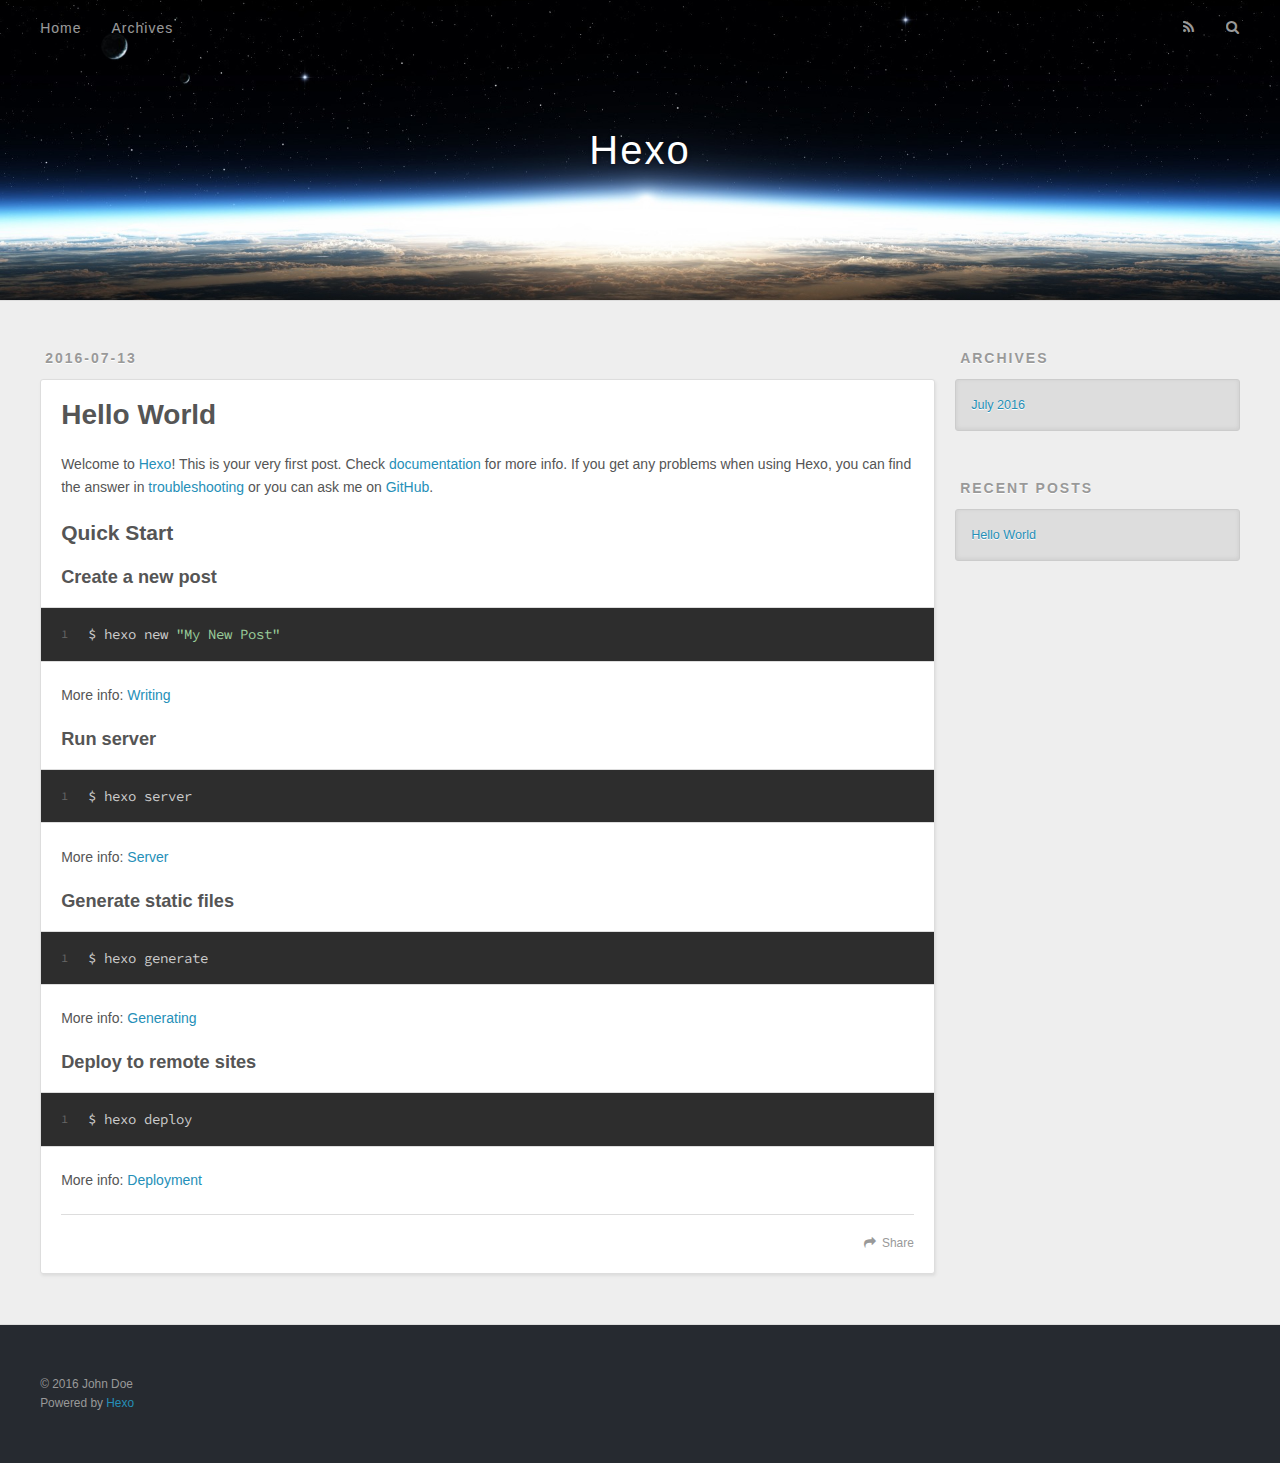
==== index.html @ 8e9b4d71 "Site updated: 2016-07-13 15:55:32" ====
<!DOCTYPE html>
<html>
<head>
  <meta charset="utf-8">
  
  <title>Hexo</title>
  <meta name="viewport" content="width=device-width, initial-scale=1, maximum-scale=1">
  <meta property="og:type" content="website">
<meta property="og:title" content="Hexo">
<meta property="og:url" content="http://yoursite.com/index.html">
<meta property="og:site_name" content="Hexo">
<meta name="twitter:card" content="summary">
<meta name="twitter:title" content="Hexo">
  
    <link rel="alternate" href="/atom.xml" title="Hexo" type="application/atom+xml">
  
  
    <link rel="icon" href="/favicon.png">
  
  
    <link href="//fonts.googleapis.com/css?family=Source+Code+Pro" rel="stylesheet" type="text/css">
  
  <link rel="stylesheet" href="/css/style.css">
  

</head>

<body>
  <div id="container">
    <div id="wrap">
      <header id="header">
  <div id="banner"></div>
  <div id="header-outer" class="outer">
    <div id="header-title" class="inner">
      <h1 id="logo-wrap">
        <a href="/" id="logo">Hexo</a>
      </h1>
      
    </div>
    <div id="header-inner" class="inner">
      <nav id="main-nav">
        <a id="main-nav-toggle" class="nav-icon"></a>
        
          <a class="main-nav-link" href="/">Home</a>
        
          <a class="main-nav-link" href="/archives">Archives</a>
        
      </nav>
      <nav id="sub-nav">
        
          <a id="nav-rss-link" class="nav-icon" href="/atom.xml" title="RSS Feed"></a>
        
        <a id="nav-search-btn" class="nav-icon" title="Search"></a>
      </nav>
      <div id="search-form-wrap">
        <form action="//google.com/search" method="get" accept-charset="UTF-8" class="search-form"><input type="search" name="q" results="0" class="search-form-input" placeholder="Search"><button type="submit" class="search-form-submit">&#xF002;</button><input type="hidden" name="sitesearch" value="http://yoursite.com"></form>
      </div>
    </div>
  </div>
</header>
      <div class="outer">
        <section id="main">
  
    <article id="post-hello-world" class="article article-type-post" itemscope itemprop="blogPost">
  <div class="article-meta">
    <a href="/2016/07/13/hello-world/" class="article-date">
  <time datetime="2016-07-13T07:48:19.345Z" itemprop="datePublished">2016-07-13</time>
</a>
    
  </div>
  <div class="article-inner">
    
    
      <header class="article-header">
        
  
    <h1 itemprop="name">
      <a class="article-title" href="/2016/07/13/hello-world/">Hello World</a>
    </h1>
  

      </header>
    
    <div class="article-entry" itemprop="articleBody">
      
        <p>Welcome to <a href="https://hexo.io/" target="_blank" rel="external">Hexo</a>! This is your very first post. Check <a href="https://hexo.io/docs/" target="_blank" rel="external">documentation</a> for more info. If you get any problems when using Hexo, you can find the answer in <a href="https://hexo.io/docs/troubleshooting.html" target="_blank" rel="external">troubleshooting</a> or you can ask me on <a href="https://github.com/hexojs/hexo/issues" target="_blank" rel="external">GitHub</a>.</p>
<h2 id="Quick-Start"><a href="#Quick-Start" class="headerlink" title="Quick Start"></a>Quick Start</h2><h3 id="Create-a-new-post"><a href="#Create-a-new-post" class="headerlink" title="Create a new post"></a>Create a new post</h3><figure class="highlight bash"><table><tr><td class="gutter"><pre><div class="line">1</div></pre></td><td class="code"><pre><div class="line">$ hexo new <span class="string">"My New Post"</span></div></pre></td></tr></table></figure>
<p>More info: <a href="https://hexo.io/docs/writing.html" target="_blank" rel="external">Writing</a></p>
<h3 id="Run-server"><a href="#Run-server" class="headerlink" title="Run server"></a>Run server</h3><figure class="highlight bash"><table><tr><td class="gutter"><pre><div class="line">1</div></pre></td><td class="code"><pre><div class="line">$ hexo server</div></pre></td></tr></table></figure>
<p>More info: <a href="https://hexo.io/docs/server.html" target="_blank" rel="external">Server</a></p>
<h3 id="Generate-static-files"><a href="#Generate-static-files" class="headerlink" title="Generate static files"></a>Generate static files</h3><figure class="highlight bash"><table><tr><td class="gutter"><pre><div class="line">1</div></pre></td><td class="code"><pre><div class="line">$ hexo generate</div></pre></td></tr></table></figure>
<p>More info: <a href="https://hexo.io/docs/generating.html" target="_blank" rel="external">Generating</a></p>
<h3 id="Deploy-to-remote-sites"><a href="#Deploy-to-remote-sites" class="headerlink" title="Deploy to remote sites"></a>Deploy to remote sites</h3><figure class="highlight bash"><table><tr><td class="gutter"><pre><div class="line">1</div></pre></td><td class="code"><pre><div class="line">$ hexo deploy</div></pre></td></tr></table></figure>
<p>More info: <a href="https://hexo.io/docs/deployment.html" target="_blank" rel="external">Deployment</a></p>

      
    </div>
    <footer class="article-footer">
      <a data-url="http://yoursite.com/2016/07/13/hello-world/" data-id="ciqklcej90000fwmsijtxq3eq" class="article-share-link">Share</a>
      
      
    </footer>
  </div>
  
</article>


  

</section>
        
          <aside id="sidebar">
  
    

  
    

  
    
  
    
  <div class="widget-wrap">
    <h3 class="widget-title">Archives</h3>
    <div class="widget">
      <ul class="archive-list"><li class="archive-list-item"><a class="archive-list-link" href="/archives/2016/07/">July 2016</a></li></ul>
    </div>
  </div>


  
    
  <div class="widget-wrap">
    <h3 class="widget-title">Recent Posts</h3>
    <div class="widget">
      <ul>
        
          <li>
            <a href="/2016/07/13/hello-world/">Hello World</a>
          </li>
        
      </ul>
    </div>
  </div>

  
</aside>
        
      </div>
      <footer id="footer">
  
  <div class="outer">
    <div id="footer-info" class="inner">
      &copy; 2016 John Doe<br>
      Powered by <a href="http://hexo.io/" target="_blank">Hexo</a>
    </div>
  </div>
</footer>
    </div>
    <nav id="mobile-nav">
  
    <a href="/" class="mobile-nav-link">Home</a>
  
    <a href="/archives" class="mobile-nav-link">Archives</a>
  
</nav>
    

<script src="//ajax.googleapis.com/ajax/libs/jquery/2.0.3/jquery.min.js"></script>


  <link rel="stylesheet" href="/fancybox/jquery.fancybox.css">
  <script src="/fancybox/jquery.fancybox.pack.js"></script>


<script src="/js/script.js"></script>

  </div>
</body>
</html>
---- css/style.css ----
body {
  width: 100%;
}
body:before,
body:after {
  content: "";
  display: table;
}
body:after {
  clear: both;
}
html,
body,
div,
span,
applet,
object,
iframe,
h1,
h2,
h3,
h4,
h5,
h6,
p,
blockquote,
pre,
a,
abbr,
acronym,
address,
big,
cite,
code,
del,
dfn,
em,
img,
ins,
kbd,
q,
s,
samp,
small,
strike,
strong,
sub,
sup,
tt,
var,
dl,
dt,
dd,
ol,
ul,
li,
fieldset,
form,
label,
legend,
table,
caption,
tbody,
tfoot,
thead,
tr,
th,
td {
  margin: 0;
  padding: 0;
  border: 0;
  outline: 0;
  font-weight: inherit;
  font-style: inherit;
  font-family: inherit;
  font-size: 100%;
  vertical-align: baseline;
}
body {
  line-height: 1;
  color: #000;
  background: #fff;
}
ol,
ul {
  list-style: none;
}
table {
  border-collapse: separate;
  border-spacing: 0;
  vertical-align: middle;
}
caption,
th,
td {
  text-align: left;
  font-weight: normal;
  vertical-align: middle;
}
a img {
  border: none;
}
input,
button {
  margin: 0;
  padding: 0;
}
input::-moz-focus-inner,
button::-moz-focus-inner {
  border: 0;
  padding: 0;
}
@font-face {
  font-family: FontAwesome;
  font-style: normal;
  font-weight: normal;
  src: url("fonts/fontawesome-webfont.eot?v=#4.0.3");
  src: url("fonts/fontawesome-webfont.eot?#iefix&v=#4.0.3") format("embedded-opentype"), url("fonts/fontawesome-webfont.woff?v=#4.0.3") format("woff"), url("fonts/fontawesome-webfont.ttf?v=#4.0.3") format("truetype"), url("fonts/fontawesome-webfont.svg#fontawesomeregular?v=#4.0.3") format("svg");
}
html,
body,
#container {
  height: 100%;
}
body {
  background: #eee;
  font: 14px "Helvetica Neue", Helvetica, Arial, sans-serif;
  -webkit-text-size-adjust: 100%;
}
.outer {
  max-width: 1220px;
  margin: 0 auto;
  padding: 0 20px;
}
.outer:before,
.outer:after {
  content: "";
  display: table;
}
.outer:after {
  clear: both;
}
.inner {
  display: inline;
  float: left;
  width: 98.33333333333333%;
  margin: 0 0.833333333333333%;
}
.left,
.alignleft {
  float: left;
}
.right,
.alignright {
  float: right;
}
.clear {
  clear: both;
}
#container {
  position: relative;
}
.mobile-nav-on {
  overflow: hidden;
}
#wrap {
  height: 100%;
  width: 100%;
  position: absolute;
  top: 0;
  left: 0;
  -webkit-transition: 0.2s ease-out;
  -moz-transition: 0.2s ease-out;
  -ms-transition: 0.2s ease-out;
  transition: 0.2s ease-out;
  z-index: 1;
  background: #eee;
}
.mobile-nav-on #wrap {
  left: 280px;
}
@media screen and (min-width: 768px) {
  #main {
    display: inline;
    float: left;
    width: 73.33333333333333%;
    margin: 0 0.833333333333333%;
  }
}
.article-date,
.article-category-link,
.archive-year,
.widget-title {
  text-decoration: none;
  text-transform: uppercase;
  letter-spacing: 2px;
  color: #999;
  margin-bottom: 1em;
  margin-left: 5px;
  line-height: 1em;
  text-shadow: 0 1px #fff;
  font-weight: bold;
}
.article-inner,
.archive-article-inner {
  background: #fff;
  -webkit-box-shadow: 1px 2px 3px #ddd;
  box-shadow: 1px 2px 3px #ddd;
  border: 1px solid #ddd;
  -webkit-border-radius: 3px;
  border-radius: 3px;
}
.article-entry h1,
.widget h1 {
  font-size: 2em;
}
.article-entry h2,
.widget h2 {
  font-size: 1.5em;
}
.article-entry h3,
.widget h3 {
  font-size: 1.3em;
}
.article-entry h4,
.widget h4 {
  font-size: 1.2em;
}
.article-entry h5,
.widget h5 {
  font-size: 1em;
}
.article-entry h6,
.widget h6 {
  font-size: 1em;
  color: #999;
}
.article-entry hr,
.widget hr {
  border: 1px dashed #ddd;
}
.article-entry strong,
.widget strong {
  font-weight: bold;
}
.article-entry em,
.widget em,
.article-entry cite,
.widget cite {
  font-style: italic;
}
.article-entry sup,
.widget sup,
.article-entry sub,
.widget sub {
  font-size: 0.75em;
  line-height: 0;
  position: relative;
  vertical-align: baseline;
}
.article-entry sup,
.widget sup {
  top: -0.5em;
}
.article-entry sub,
.widget sub {
  bottom: -0.2em;
}
.article-entry small,
.widget small {
  font-size: 0.85em;
}
.article-entry acronym,
.widget acronym,
.article-entry abbr,
.widget abbr {
  border-bottom: 1px dotted;
}
.article-entry ul,
.widget ul,
.article-entry ol,
.widget ol,
.article-entry dl,
.widget dl {
  margin: 0 20px;
  line-height: 1.6em;
}
.article-entry ul ul,
.widget ul ul,
.article-entry ol ul,
.widget ol ul,
.article-entry ul ol,
.widget ul ol,
.article-entry ol ol,
.widget ol ol {
  margin-top: 0;
  margin-bottom: 0;
}
.article-entry ul,
.widget ul {
  list-style: disc;
}
.article-entry ol,
.widget ol {
  list-style: decimal;
}
.article-entry dt,
.widget dt {
  font-weight: bold;
}
#header {
  height: 300px;
  position: relative;
  border-bottom: 1px solid #ddd;
}
#header:before,
#header:after {
  content: "";
  position: absolute;
  left: 0;
  right: 0;
  height: 40px;
}
#header:before {
  top: 0;
  background: -webkit-linear-gradient(rgba(0,0,0,0.2), transparent);
  background: -moz-linear-gradient(rgba(0,0,0,0.2), transparent);
  background: -ms-linear-gradient(rgba(0,0,0,0.2), transparent);
  background: linear-gradient(rgba(0,0,0,0.2), transparent);
}
#header:after {
  bottom: 0;
  background: -webkit-linear-gradient(transparent, rgba(0,0,0,0.2));
  background: -moz-linear-gradient(transparent, rgba(0,0,0,0.2));
  background: -ms-linear-gradient(transparent, rgba(0,0,0,0.2));
  background: linear-gradient(transparent, rgba(0,0,0,0.2));
}
#header-outer {
  height: 100%;
  position: relative;
}
#header-inner {
  position: relative;
  overflow: hidden;
}
#banner {
  position: absolute;
  top: 0;
  left: 0;
  width: 100%;
  height: 100%;
  background: url("images/banner.jpg") center #000;
  -webkit-background-size: cover;
  -moz-background-size: cover;
  background-size: cover;
  z-index: -1;
}
#header-title {
  text-align: center;
  height: 40px;
  position: absolute;
  top: 50%;
  left: 0;
  margin-top: -20px;
}
#logo,
#subtitle {
  text-decoration: none;
  color: #fff;
  font-weight: 300;
  text-shadow: 0 1px 4px rgba(0,0,0,0.3);
}
#logo {
  font-size: 40px;
  line-height: 40px;
  letter-spacing: 2px;
}
#subtitle {
  font-size: 16px;
  line-height: 16px;
  letter-spacing: 1px;
}
#subtitle-wrap {
  margin-top: 16px;
}
#main-nav {
  float: left;
  margin-left: -15px;
}
.nav-icon,
.main-nav-link {
  float: left;
  color: #fff;
  opacity: 0.6;
  text-decoration: none;
  text-shadow: 0 1px rgba(0,0,0,0.2);
  -webkit-transition: opacity 0.2s;
  -moz-transition: opacity 0.2s;
  -ms-transition: opacity 0.2s;
  transition: opacity 0.2s;
  display: block;
  padding: 20px 15px;
}
.nav-icon:hover,
.main-nav-link:hover {
  opacity: 1;
}
.nav-icon {
  font-family: FontAwesome;
  text-align: center;
  font-size: 14px;
  width: 14px;
  height: 14px;
  padding: 20px 15px;
  position: relative;
  cursor: pointer;
}
.main-nav-link {
  font-weight: 300;
  letter-spacing: 1px;
}
@media screen and (max-width: 479px) {
  .main-nav-link {
    display: none;
  }
}
#main-nav-toggle {
  display: none;
}
#main-nav-toggle:before {
  content: "\f0c9";
}
@media screen and (max-width: 479px) {
  #main-nav-toggle {
    display: block;
  }
}
#sub-nav {
  float: right;
  margin-right: -15px;
}
#nav-rss-link:before {
  content: "\f09e";
}
#nav-search-btn:before {
  content: "\f002";
}
#search-form-wrap {
  position: absolute;
  top: 15px;
  width: 150px;
  height: 30px;
  right: -150px;
  opacity: 0;
  -webkit-transition: 0.2s ease-out;
  -moz-transition: 0.2s ease-out;
  -ms-transition: 0.2s ease-out;
  transition: 0.2s ease-out;
}
#search-form-wrap.on {
  opacity: 1;
  right: 0;
}
@media screen and (max-width: 479px) {
  #search-form-wrap {
    width: 100%;
    right: -100%;
  }
}
.search-form {
  position: absolute;
  top: 0;
  left: 0;
  right: 0;
  background: #fff;
  padding: 5px 15px;
  -webkit-border-radius: 15px;
  border-radius: 15px;
  -webkit-box-shadow: 0 0 10px rgba(0,0,0,0.3);
  box-shadow: 0 0 10px rgba(0,0,0,0.3);
}
.search-form-input {
  border: none;
  background: none;
  color: #555;
  width: 100%;
  font: 13px "Helvetica Neue", Helvetica, Arial, sans-serif;
  outline: none;
}
.search-form-input::-webkit-search-results-decoration,
.search-form-input::-webkit-search-cancel-button {
  -webkit-appearance: none;
}
.search-form-submit {
  position: absolute;
  top: 50%;
  right: 10px;
  margin-top: -7px;
  font: 13px FontAwesome;
  border: none;
  background: none;
  color: #bbb;
  cursor: pointer;
}
.search-form-submit:hover,
.search-form-submit:focus {
  color: #777;
}
.article {
  margin: 50px 0;
}
.article-inner {
  overflow: hidden;
}
.article-meta:before,
.article-meta:after {
  content: "";
  display: table;
}
.article-meta:after {
  clear: both;
}
.article-date {
  float: left;
}
.article-category {
  float: left;
  line-height: 1em;
  color: #ccc;
  text-shadow: 0 1px #fff;
  margin-left: 8px;
}
.article-category:before {
  content: "\2022";
}
.article-category-link {
  margin: 0 12px 1em;
}
.article-header {
  padding: 20px 20px 0;
}
.article-title {
  text-decoration: none;
  font-size: 2em;
  font-weight: bold;
  color: #555;
  line-height: 1.1em;
  -webkit-transition: color 0.2s;
  -moz-transition: color 0.2s;
  -ms-transition: color 0.2s;
  transition: color 0.2s;
}
a.article-title:hover {
  color: #258fb8;
}
.article-entry {
  color: #555;
  padding: 0 20px;
}
.article-entry:before,
.article-entry:after {
  content: "";
  display: table;
}
.article-entry:after {
  clear: both;
}
.article-entry p,
.article-entry table {
  line-height: 1.6em;
  margin: 1.6em 0;
}
.article-entry h1,
.article-entry h2,
.article-entry h3,
.article-entry h4,
.article-entry h5,
.article-entry h6 {
  font-weight: bold;
}
.article-entry h1,
.article-entry h2,
.article-entry h3,
.article-entry h4,
.article-entry h5,
.article-entry h6 {
  line-height: 1.1em;
  margin: 1.1em 0;
}
.article-entry a {
  color: #258fb8;
  text-decoration: none;
}
.article-entry a:hover {
  text-decoration: underline;
}
.article-entry ul,
.article-entry ol,
.article-entry dl {
  margin-top: 1.6em;
  margin-bottom: 1.6em;
}
.article-entry img,
.article-entry video {
  max-width: 100%;
  height: auto;
  display: block;
  margin: auto;
}
.article-entry iframe {
  border: none;
}
.article-entry table {
  width: 100%;
  border-collapse: collapse;
  border-spacing: 0;
}
.article-entry th {
  font-weight: bold;
  border-bottom: 3px solid #ddd;
  padding-bottom: 0.5em;
}
.article-entry td {
  border-bottom: 1px solid #ddd;
  padding: 10px 0;
}
.article-entry blockquote {
  font-family: Georgia, "Times New Roman", serif;
  font-size: 1.4em;
  margin: 1.6em 20px;
  text-align: center;
}
.article-entry blockquote footer {
  font-size: 14px;
  margin: 1.6em 0;
  font-family: "Helvetica Neue", Helvetica, Arial, sans-serif;
}
.article-entry blockquote footer cite:before {
  content: "—";
  padding: 0 0.5em;
}
.article-entry .pullquote {
  text-align: left;
  width: 45%;
  margin: 0;
}
.article-entry .pullquote.left {
  margin-left: 0.5em;
  margin-right: 1em;
}
.article-entry .pullquote.right {
  margin-right: 0.5em;
  margin-left: 1em;
}
.article-entry .caption {
  color: #999;
  display: block;
  font-size: 0.9em;
  margin-top: 0.5em;
  position: relative;
  text-align: center;
}
.article-entry .video-container {
  position: relative;
  padding-top: 56.25%;
  height: 0;
  overflow: hidden;
}
.article-entry .video-container iframe,
.article-entry .video-container object,
.article-entry .video-container embed {
  position: absolute;
  top: 0;
  left: 0;
  width: 100%;
  height: 100%;
  margin-top: 0;
}
.article-more-link a {
  display: inline-block;
  line-height: 1em;
  padding: 6px 15px;
  -webkit-border-radius: 15px;
  border-radius: 15px;
  background: #eee;
  color: #999;
  text-shadow: 0 1px #fff;
  text-decoration: none;
}
.article-more-link a:hover {
  background: #258fb8;
  color: #fff;
  text-decoration: none;
  text-shadow: 0 1px #1e7293;
}
.article-footer {
  font-size: 0.85em;
  line-height: 1.6em;
  border-top: 1px solid #ddd;
  padding-top: 1.6em;
  margin: 0 20px 20px;
}
.article-footer:before,
.article-footer:after {
  content: "";
  display: table;
}
.article-footer:after {
  clear: both;
}
.article-footer a {
  color: #999;
  text-decoration: none;
}
.article-footer a:hover {
  color: #555;
}
.article-tag-list-item {
  float: left;
  margin-right: 10px;
}
.article-tag-list-link:before {
  content: "#";
}
.article-comment-link {
  float: right;
}
.article-comment-link:before {
  content: "\f075";
  font-family: FontAwesome;
  padding-right: 8px;
}
.article-share-link {
  cursor: pointer;
  float: right;
  margin-left: 20px;
}
.article-share-link:before {
  content: "\f064";
  font-family: FontAwesome;
  padding-right: 6px;
}
#article-nav {
  position: relative;
}
#article-nav:before,
#article-nav:after {
  content: "";
  display: table;
}
#article-nav:after {
  clear: both;
}
@media screen and (min-width: 768px) {
  #article-nav {
    margin: 50px 0;
  }
  #article-nav:before {
    width: 8px;
    height: 8px;
    position: absolute;
    top: 50%;
    left: 50%;
    margin-top: -4px;
    margin-left: -4px;
    content: "";
    -webkit-border-radius: 50%;
    border-radius: 50%;
    background: #ddd;
    -webkit-box-shadow: 0 1px 2px #fff;
    box-shadow: 0 1px 2px #fff;
  }
}
.article-nav-link-wrap {
  text-decoration: none;
  text-shadow: 0 1px #fff;
  color: #999;
  -webkit-box-sizing: border-box;
  -moz-box-sizing: border-box;
  box-sizing: border-box;
  margin-top: 50px;
  text-align: center;
  display: block;
}
.article-nav-link-wrap:hover {
  color: #555;
}
@media screen and (min-width: 768px) {
  .article-nav-link-wrap {
    width: 50%;
    margin-top: 0;
  }
}
@media screen and (min-width: 768px) {
  #article-nav-newer {
    float: left;
    text-align: right;
    padding-right: 20px;
  }
}
@media screen and (min-width: 768px) {
  #article-nav-older {
    float: right;
    text-align: left;
    padding-left: 20px;
  }
}
.article-nav-caption {
  text-transform: uppercase;
  letter-spacing: 2px;
  color: #ddd;
  line-height: 1em;
  font-weight: bold;
}
#article-nav-newer .article-nav-caption {
  margin-right: -2px;
}
.article-nav-title {
  font-size: 0.85em;
  line-height: 1.6em;
  margin-top: 0.5em;
}
.article-share-box {
  position: absolute;
  display: none;
  background: #fff;
  -webkit-box-shadow: 1px 2px 10px rgba(0,0,0,0.2);
  box-shadow: 1px 2px 10px rgba(0,0,0,0.2);
  -webkit-border-radius: 3px;
  border-radius: 3px;
  margin-left: -145px;
  overflow: hidden;
  z-index: 1;
}
.article-share-box.on {
  display: block;
}
.article-share-input {
  width: 100%;
  background: none;
  -webkit-box-sizing: border-box;
  -moz-box-sizing: border-box;
  box-sizing: border-box;
  font: 14px "Helvetica Neue", Helvetica, Arial, sans-serif;
  padding: 0 15px;
  color: #555;
  outline: none;
  border: 1px solid #ddd;
  -webkit-border-radius: 3px 3px 0 0;
  border-radius: 3px 3px 0 0;
  height: 36px;
  line-height: 36px;
}
.article-share-links {
  background: #eee;
}
.article-share-links:before,
.article-share-links:after {
  content: "";
  display: table;
}
.article-share-links:after {
  clear: both;
}
.article-share-twitter,
.article-share-facebook,
.article-share-pinterest,
.article-share-google {
  width: 50px;
  height: 36px;
  display: block;
  float: left;
  position: relative;
  color: #999;
  text-shadow: 0 1px #fff;
}
.article-share-twitter:before,
.article-share-facebook:before,
.article-share-pinterest:before,
.article-share-google:before {
  font-size: 20px;
  font-family: FontAwesome;
  width: 20px;
  height: 20px;
  position: absolute;
  top: 50%;
  left: 50%;
  margin-top: -10px;
  margin-left: -10px;
  text-align: center;
}
.article-share-twitter:hover,
.article-share-facebook:hover,
.article-share-pinterest:hover,
.article-share-google:hover {
  color: #fff;
}
.article-share-twitter:before {
  content: "\f099";
}
.article-share-twitter:hover {
  background: #00aced;
  text-shadow: 0 1px #008abe;
}
.article-share-facebook:before {
  content: "\f09a";
}
.article-share-facebook:hover {
  background: #3b5998;
  text-shadow: 0 1px #2f477a;
}
.article-share-pinterest:before {
  content: "\f0d2";
}
.article-share-pinterest:hover {
  background: #cb2027;
  text-shadow: 0 1px #a21a1f;
}
.article-share-google:before {
  content: "\f0d5";
}
.article-share-google:hover {
  background: #dd4b39;
  text-shadow: 0 1px #be3221;
}
.article-gallery {
  background: #000;
  position: relative;
}
.article-gallery-photos {
  position: relative;
  overflow: hidden;
}
.article-gallery-img {
  display: none;
  max-width: 100%;
}
.article-gallery-img:first-child {
  display: block;
}
.article-gallery-img.loaded {
  position: absolute;
  display: block;
}
.article-gallery-img img {
  display: block;
  max-width: 100%;
  margin: 0 auto;
}
#comments {
  background: #fff;
  -webkit-box-shadow: 1px 2px 3px #ddd;
  box-shadow: 1px 2px 3px #ddd;
  padding: 20px;
  border: 1px solid #ddd;
  -webkit-border-radius: 3px;
  border-radius: 3px;
  margin: 50px 0;
}
#comments a {
  color: #258fb8;
}
.archives-wrap {
  margin: 50px 0;
}
.archives:before,
.archives:after {
  content: "";
  display: table;
}
.archives:after {
  clear: both;
}
.archive-year-wrap {
  margin-bottom: 1em;
}
.archives {
  -webkit-column-gap: 10px;
  -moz-column-gap: 10px;
  column-gap: 10px;
}
@media screen and (min-width: 480px) and (max-width: 767px) {
  .archives {
    -webkit-column-count: 2;
    -moz-column-count: 2;
    column-count: 2;
  }
}
@media screen and (min-width: 768px) {
  .archives {
    -webkit-column-count: 3;
    -moz-column-count: 3;
    column-count: 3;
  }
}
.archive-article {
  -webkit-column-break-inside: avoid;
  page-break-inside: avoid;
  overflow: hidden;
  break-inside: avoid-column;
}
.archive-article-inner {
  padding: 10px;
  margin-bottom: 15px;
}
.archive-article-title {
  text-decoration: none;
  font-weight: bold;
  color: #555;
  -webkit-transition: color 0.2s;
  -moz-transition: color 0.2s;
  -ms-transition: color 0.2s;
  transition: color 0.2s;
  line-height: 1.6em;
}
.archive-article-title:hover {
  color: #258fb8;
}
.archive-article-footer {
  margin-top: 1em;
}
.archive-article-date {
  color: #999;
  text-decoration: none;
  font-size: 0.85em;
  line-height: 1em;
  margin-bottom: 0.5em;
  display: block;
}
#page-nav {
  margin: 50px auto;
  background: #fff;
  -webkit-box-shadow: 1px 2px 3px #ddd;
  box-shadow: 1px 2px 3px #ddd;
  border: 1px solid #ddd;
  -webkit-border-radius: 3px;
  border-radius: 3px;
  text-align: center;
  color: #999;
  overflow: hidden;
}
#page-nav:before,
#page-nav:after {
  content: "";
  display: table;
}
#page-nav:after {
  clear: both;
}
#page-nav a,
#page-nav span {
  padding: 10px 20px;
  line-height: 1;
  height: 2ex;
}
#page-nav a {
  color: #999;
  text-decoration: none;
}
#page-nav a:hover {
  background: #999;
  color: #fff;
}
#page-nav .prev {
  float: left;
}
#page-nav .next {
  float: right;
}
#page-nav .page-number {
  display: inline-block;
}
@media screen and (max-width: 479px) {
  #page-nav .page-number {
    display: none;
  }
}
#page-nav .current {
  color: #555;
  font-weight: bold;
}
#page-nav .space {
  color: #ddd;
}
#footer {
  background: #262a30;
  padding: 50px 0;
  border-top: 1px solid #ddd;
  color: #999;
}
#footer a {
  color: #258fb8;
  text-decoration: none;
}
#footer a:hover {
  text-decoration: underline;
}
#footer-info {
  line-height: 1.6em;
  font-size: 0.85em;
}
.article-entry pre,
.article-entry .highlight {
  background: #2d2d2d;
  margin: 0 -20px;
  padding: 15px 20px;
  border-style: solid;
  border-color: #ddd;
  border-width: 1px 0;
  overflow: auto;
  color: #ccc;
  line-height: 22.400000000000002px;
}
.article-entry .highlight .gutter pre,
.article-entry .gist .gist-file .gist-data .line-numbers {
  color: #666;
  font-size: 0.85em;
}
.article-entry pre,
.article-entry code {
  font-family: "Source Code Pro", Consolas, Monaco, Menlo, Consolas, monospace;
}
.article-entry code {
  background: #eee;
  text-shadow: 0 1px #fff;
  padding: 0 0.3em;
}
.article-entry pre code {
  background: none;
  text-shadow: none;
  padding: 0;
}
.article-entry .highlight pre {
  border: none;
  margin: 0;
  padding: 0;
}
.article-entry .highlight table {
  margin: 0;
  width: auto;
}
.article-entry .highlight td {
  border: none;
  padding: 0;
}
.article-entry .highlight figcaption {
  font-size: 0.85em;
  color: #999;
  line-height: 1em;
  margin-bottom: 1em;
}
.article-entry .highlight figcaption:before,
.article-entry .highlight figcaption:after {
  content: "";
  display: table;
}
.article-entry .highlight figcaption:after {
  clear: both;
}
.article-entry .highlight figcaption a {
  float: right;
}
.article-entry .highlight .gutter pre {
  text-align: right;
  padding-right: 20px;
}
.article-entry .highlight .line {
  height: 22.400000000000002px;
}
.article-entry .highlight .line.marked {
  background: #515151;
}
.article-entry .gist {
  margin: 0 -20px;
  border-style: solid;
  border-color: #ddd;
  border-width: 1px 0;
  background: #2d2d2d;
  padding: 15px 20px 15px 0;
}
.article-entry .gist .gist-file {
  border: none;
  font-family: "Source Code Pro", Consolas, Monaco, Menlo, Consolas, monospace;
  margin: 0;
}
.article-entry .gist .gist-file .gist-data {
  background: none;
  border: none;
}
.article-entry .gist .gist-file .gist-data .line-numbers {
  background: none;
  border: none;
  padding: 0 20px 0 0;
}
.article-entry .gist .gist-file .gist-data .line-data {
  padding: 0 !important;
}
.article-entry .gist .gist-file .highlight {
  margin: 0;
  padding: 0;
  border: none;
}
.article-entry .gist .gist-file .gist-meta {
  background: #2d2d2d;
  color: #999;
  font: 0.85em "Helvetica Neue", Helvetica, Arial, sans-serif;
  text-shadow: 0 0;
  padding: 0;
  margin-top: 1em;
  margin-left: 20px;
}
.article-entry .gist .gist-file .gist-meta a {
  color: #258fb8;
  font-weight: normal;
}
.article-entry .gist .gist-file .gist-meta a:hover {
  text-decoration: underline;
}
pre .comment,
pre .title {
  color: #999;
}
pre .variable,
pre .attribute,
pre .tag,
pre .regexp,
pre .ruby .constant,
pre .xml .tag .title,
pre .xml .pi,
pre .xml .doctype,
pre .html .doctype,
pre .css .id,
pre .css .class,
pre .css .pseudo {
  color: #f2777a;
}
pre .number,
pre .preprocessor,
pre .built_in,
pre .literal,
pre .params,
pre .constant {
  color: #f99157;
}
pre .class,
pre .ruby .class .title,
pre .css .rules .attribute {
  color: #9c9;
}
pre .string,
pre .value,
pre .inheritance,
pre .header,
pre .ruby .symbol,
pre .xml .cdata {
  color: #9c9;
}
pre .css .hexcolor {
  color: #6cc;
}
pre .function,
pre .python .decorator,
pre .python .title,
pre .ruby .function .title,
pre .ruby .title .keyword,
pre .perl .sub,
pre .javascript .title,
pre .coffeescript .title {
  color: #69c;
}
pre .keyword,
pre .javascript .function {
  color: #c9c;
}
@media screen and (max-width: 479px) {
  #mobile-nav {
    position: absolute;
    top: 0;
    left: 0;
    width: 280px;
    height: 100%;
    background: #191919;
    border-right: 1px solid #fff;
  }
}
@media screen and (max-width: 479px) {
  .mobile-nav-link {
    display: block;
    color: #999;
    text-decoration: none;
    padding: 15px 20px;
    font-weight: bold;
  }
  .mobile-nav-link:hover {
    color: #fff;
  }
}
@media screen and (min-width: 768px) {
  #sidebar {
    display: inline;
    float: left;
    width: 23.333333333333332%;
    margin: 0 0.833333333333333%;
  }
}
.widget-wrap {
  margin: 50px 0;
}
.widget {
  color: #777;
  text-shadow: 0 1px #fff;
  background: #ddd;
  -webkit-box-shadow: 0 -1px 4px #ccc inset;
  box-shadow: 0 -1px 4px #ccc inset;
  border: 1px solid #ccc;
  padding: 15px;
  -webkit-border-radius: 3px;
  border-radius: 3px;
}
.widget a {
  color: #258fb8;
  text-decoration: none;
}
.widget a:hover {
  text-decoration: underline;
}
.widget ul ul,
.widget ol ul,
.widget dl ul,
.widget ul ol,
.widget ol ol,
.widget dl ol,
.widget ul dl,
.widget ol dl,
.widget dl dl {
  margin-left: 15px;
  list-style: disc;
}
.widget {
  line-height: 1.6em;
  word-wrap: break-word;
  font-size: 0.9em;
}
.widget ul,
.widget ol {
  list-style: none;
  margin: 0;
}
.widget ul ul,
.widget ol ul,
.widget ul ol,
.widget ol ol {
  margin: 0 20px;
}
.widget ul ul,
.widget ol ul {
  list-style: disc;
}
.widget ul ol,
.widget ol ol {
  list-style: decimal;
}
.category-list-count,
.tag-list-count,
.archive-list-count {
  padding-left: 5px;
  color: #999;
  font-size: 0.85em;
}
.category-list-count:before,
.tag-list-count:before,
.archive-list-count:before {
  content: "(";
}
.category-list-count:after,
.tag-list-count:after,
.archive-list-count:after {
  content: ")";
}
.tagcloud a {
  margin-right: 5px;
  display: inline-block;
}
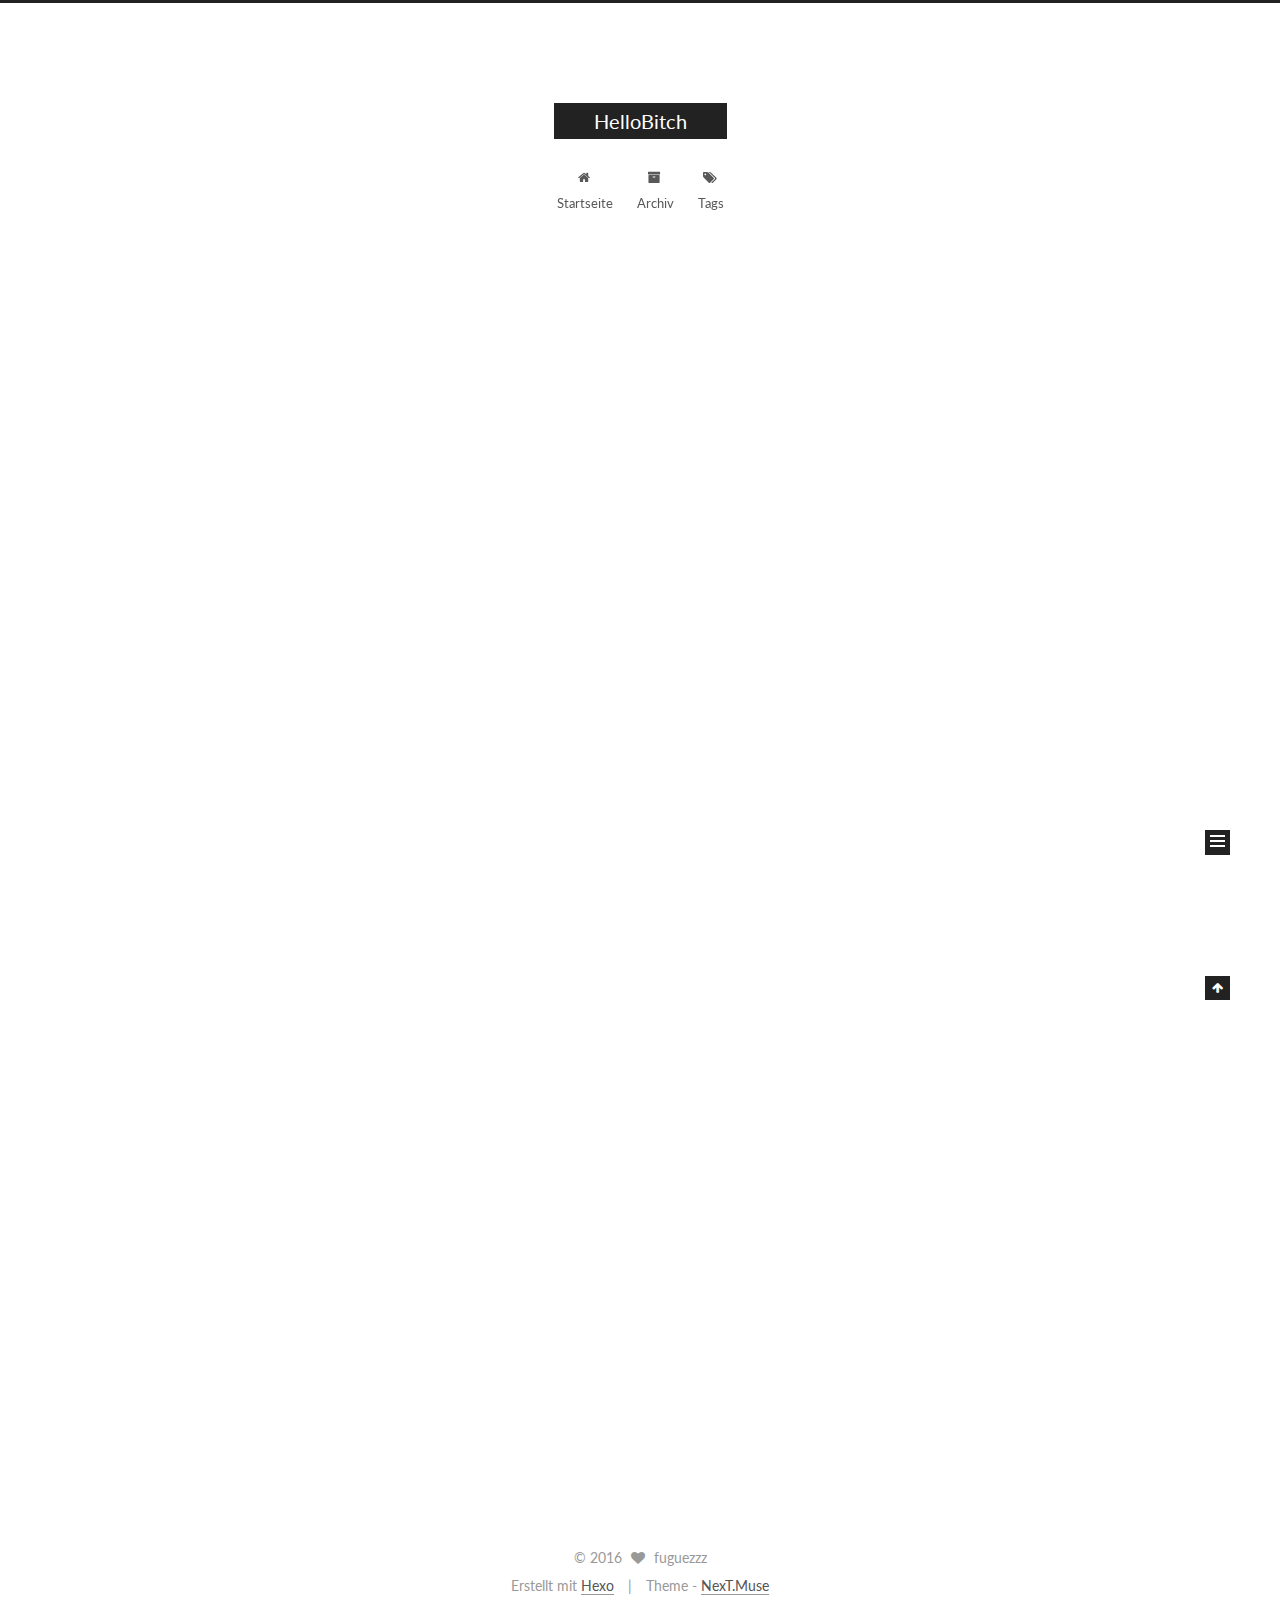
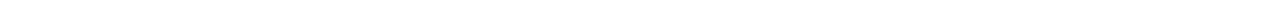
==== commit 1bfb88e7: "Site updated: 2016-07-13 17:38:08" ====
--- a/index.html
+++ b/index.html
@@ -1,89 +1,288 @@
-<!DOCTYPE html>
-<html>
+<!doctype html>
+
+
+
+  
+
+
+<html class="theme-next muse use-motion">
 <head>
-  <meta charset="utf-8">
-  
-  <title>Hexo</title>
-  <meta name="viewport" content="width=device-width, initial-scale=1, maximum-scale=1">
-  <meta property="og:type" content="website">
-<meta property="og:title" content="Hexo">
+  <meta charset="UTF-8"/>
+<meta http-equiv="X-UA-Compatible" content="IE=edge,chrome=1" />
+<meta name="viewport" content="width=device-width, initial-scale=1, maximum-scale=1"/>
+
+
+
+<meta http-equiv="Cache-Control" content="no-transform" />
+<meta http-equiv="Cache-Control" content="no-siteapp" />
+
+
+
+
+
+
+
+
+
+
+
+
+  
+  
+  <link href="/vendors/fancybox/source/jquery.fancybox.css?v=2.1.5" rel="stylesheet" type="text/css" />
+
+
+
+
+  
+  
+  
+  
+
+  
+    
+    
+  
+
+  
+
+  
+
+  
+
+  
+
+  
+    
+    
+    <link href="//fonts.googleapis.com/css?family=Lato:300,300italic,400,400italic,700,700italic&subset=latin,latin-ext" rel="stylesheet" type="text/css">
+  
+
+
+
+
+
+
+<link href="/vendors/font-awesome/css/font-awesome.min.css?v=4.4.0" rel="stylesheet" type="text/css" />
+
+<link href="/css/main.css?v=5.0.1" rel="stylesheet" type="text/css" />
+
+
+  <meta name="keywords" content="Hexo, NexT" />
+
+
+
+
+
+
+
+
+  <link rel="shortcut icon" type="image/x-icon" href="/favicon.ico?v=5.0.1" />
+
+
+
+
+
+
+<meta name="description" content="lets talk about">
+<meta property="og:type" content="website">
+<meta property="og:title" content="HelloBitch">
 <meta property="og:url" content="http://yoursite.com/index.html">
-<meta property="og:site_name" content="Hexo">
+<meta property="og:site_name" content="HelloBitch">
+<meta property="og:description" content="lets talk about">
 <meta name="twitter:card" content="summary">
-<meta name="twitter:title" content="Hexo">
-  
-    <link rel="alternate" href="/atom.xml" title="Hexo" type="application/atom+xml">
-  
-  
-    <link rel="icon" href="/favicon.png">
-  
-  
-    <link href="//fonts.googleapis.com/css?family=Source+Code+Pro" rel="stylesheet" type="text/css">
-  
-  <link rel="stylesheet" href="/css/style.css">
-  
-
+<meta name="twitter:title" content="HelloBitch">
+<meta name="twitter:description" content="lets talk about">
+
+
+
+<script type="text/javascript" id="hexo.configuration">
+  var NexT = window.NexT || {};
+  var CONFIG = {
+    scheme: 'Muse',
+    sidebar: {"position":"left","display":"post"},
+    fancybox: true,
+    motion: true,
+    duoshuo: {
+      userId: 0,
+      author: 'Author'
+    }
+  };
+</script>
+
+
+
+
+  <link rel="canonical" href="http://yoursite.com/"/>
+
+  <title> HelloBitch </title>
 </head>
 
-<body>
-  <div id="container">
-    <div id="wrap">
-      <header id="header">
-  <div id="banner"></div>
-  <div id="header-outer" class="outer">
-    <div id="header-title" class="inner">
-      <h1 id="logo-wrap">
-        <a href="/" id="logo">Hexo</a>
-      </h1>
-      
-    </div>
-    <div id="header-inner" class="inner">
-      <nav id="main-nav">
-        <a id="main-nav-toggle" class="nav-icon"></a>
-        
-          <a class="main-nav-link" href="/">Home</a>
-        
-          <a class="main-nav-link" href="/archives">Archives</a>
-        
-      </nav>
-      <nav id="sub-nav">
-        
-          <a id="nav-rss-link" class="nav-icon" href="/atom.xml" title="RSS Feed"></a>
-        
-        <a id="nav-search-btn" class="nav-icon" title="Search"></a>
-      </nav>
-      <div id="search-form-wrap">
-        <form action="//google.com/search" method="get" accept-charset="UTF-8" class="search-form"><input type="search" name="q" results="0" class="search-form-input" placeholder="Search"><button type="submit" class="search-form-submit">&#xF002;</button><input type="hidden" name="sitesearch" value="http://yoursite.com"></form>
-      </div>
-    </div>
+<body itemscope itemtype="http://schema.org/WebPage" lang="zh-CN">
+
+  
+
+
+
+
+
+
+
+
+
+
+  
+  
+    
+  
+
+  <div class="container one-collumn sidebar-position-left 
+   page-home 
+ ">
+    <div class="headband"></div>
+
+    <header id="header" class="header" itemscope itemtype="http://schema.org/WPHeader">
+      <div class="header-inner"><div class="site-meta ">
+  
+
+  <div class="custom-logo-site-title">
+    <a href="/"  class="brand" rel="start">
+      <span class="logo-line-before"><i></i></span>
+      <span class="site-title">HelloBitch</span>
+      <span class="logo-line-after"><i></i></span>
+    </a>
   </div>
-</header>
-      <div class="outer">
-        <section id="main">
-  
-    <article id="post-hello-world" class="article article-type-post" itemscope itemprop="blogPost">
-  <div class="article-meta">
-    <a href="/2016/07/13/hello-world/" class="article-date">
-  <time datetime="2016-07-13T07:48:19.345Z" itemprop="datePublished">2016-07-13</time>
-</a>
-    
-  </div>
-  <div class="article-inner">
-    
-    
-      <header class="article-header">
-        
-  
-    <h1 itemprop="name">
-      <a class="article-title" href="/2016/07/13/hello-world/">Hello World</a>
-    </h1>
-  
-
+  <p class="site-subtitle"></p>
+</div>
+
+<div class="site-nav-toggle">
+  <button>
+    <span class="btn-bar"></span>
+    <span class="btn-bar"></span>
+    <span class="btn-bar"></span>
+  </button>
+</div>
+
+<nav class="site-nav">
+  
+
+  
+    <ul id="menu" class="menu">
+      
+        
+        <li class="menu-item menu-item-home">
+          <a href="/" rel="section">
+            
+              <i class="menu-item-icon fa fa-fw fa-home"></i> <br />
+            
+            Startseite
+          </a>
+        </li>
+      
+        
+        <li class="menu-item menu-item-archives">
+          <a href="/archives" rel="section">
+            
+              <i class="menu-item-icon fa fa-fw fa-archive"></i> <br />
+            
+            Archiv
+          </a>
+        </li>
+      
+        
+        <li class="menu-item menu-item-tags">
+          <a href="/tags" rel="section">
+            
+              <i class="menu-item-icon fa fa-fw fa-tags"></i> <br />
+            
+            Tags
+          </a>
+        </li>
+      
+
+      
+    </ul>
+  
+
+  
+</nav>
+
+ </div>
+    </header>
+
+    <main id="main" class="main">
+      <div class="main-inner">
+        <div class="content-wrap">
+          <div id="content" class="content">
+            
+  <section id="posts" class="posts-expand">
+    
+      
+
+  
+  
+
+  
+  
+  
+
+  <article class="post post-type-normal " itemscope itemtype="http://schema.org/Article">
+
+    
+      <header class="post-header">
+
+        
+        
+          <h1 class="post-title" itemprop="name headline">
+            
+            
+              
+                
+                <a class="post-title-link" href="/2016/07/13/hello-world/" itemprop="url">
+                  Hello World
+                </a>
+              
+            
+          </h1>
+        
+
+        <div class="post-meta">
+          <span class="post-time">
+            <span class="post-meta-item-icon">
+              <i class="fa fa-calendar-o"></i>
+            </span>
+            <span class="post-meta-item-text">Veröffentlicht am</span>
+            <time itemprop="dateCreated" datetime="2016-07-13T15:48:19+08:00" content="2016-07-13">
+              2016-07-13
+            </time>
+          </span>
+
+          
+
+          
+            
+          
+
+          
+
+          
+          
+
+          
+        </div>
       </header>
     
-    <div class="article-entry" itemprop="articleBody">
-      
-        <p>Welcome to <a href="https://hexo.io/" target="_blank" rel="external">Hexo</a>! This is your very first post. Check <a href="https://hexo.io/docs/" target="_blank" rel="external">documentation</a> for more info. If you get any problems when using Hexo, you can find the answer in <a href="https://hexo.io/docs/troubleshooting.html" target="_blank" rel="external">troubleshooting</a> or you can ask me on <a href="https://github.com/hexojs/hexo/issues" target="_blank" rel="external">GitHub</a>.</p>
+
+
+    <div class="post-body" itemprop="articleBody">
+
+      
+      
+
+      
+        
+          
+            <p><iframe frameborder="no" border="0" marginwidth="0" marginheight="0" width="330" height="86" src="http://music.163.com/outchain/player?type=2&id=171075&auto=1&height=66"></iframe><br>Welcome to <a href="https://hexo.io/" target="_blank" rel="external">Hexo</a>! This is your very first post. Check <a href="https://hexo.io/docs/" target="_blank" rel="external">documentation</a> for more info. If you get any problems when using Hexo, you can find the answer in <a href="https://hexo.io/docs/troubleshooting.html" target="_blank" rel="external">troubleshooting</a> or you can ask me on <a href="https://github.com/hexojs/hexo/issues" target="_blank" rel="external">GitHub</a>.</p>
 <h2 id="Quick-Start"><a href="#Quick-Start" class="headerlink" title="Quick Start"></a>Quick Start</h2><h3 id="Create-a-new-post"><a href="#Create-a-new-post" class="headerlink" title="Create a new post"></a>Create a new post</h3><figure class="highlight bash"><table><tr><td class="gutter"><pre><div class="line">1</div></pre></td><td class="code"><pre><div class="line">$ hexo new <span class="string">"My New Post"</span></div></pre></td></tr></table></figure>
 <p>More info: <a href="https://hexo.io/docs/writing.html" target="_blank" rel="external">Writing</a></p>
 <h3 id="Run-server"><a href="#Run-server" class="headerlink" title="Run server"></a>Run server</h3><figure class="highlight bash"><table><tr><td class="gutter"><pre><div class="line">1</div></pre></td><td class="code"><pre><div class="line">$ hexo server</div></pre></td></tr></table></figure>
@@ -93,88 +292,220 @@
 <h3 id="Deploy-to-remote-sites"><a href="#Deploy-to-remote-sites" class="headerlink" title="Deploy to remote sites"></a>Deploy to remote sites</h3><figure class="highlight bash"><table><tr><td class="gutter"><pre><div class="line">1</div></pre></td><td class="code"><pre><div class="line">$ hexo deploy</div></pre></td></tr></table></figure>
 <p>More info: <a href="https://hexo.io/docs/deployment.html" target="_blank" rel="external">Deployment</a></p>
 
+          
+        
       
     </div>
-    <footer class="article-footer">
-      <a data-url="http://yoursite.com/2016/07/13/hello-world/" data-id="ciqklcej90000fwmsijtxq3eq" class="article-share-link">Share</a>
-      
+
+    <div>
+      
+    </div>
+
+    <div>
+      
+    </div>
+
+    <footer class="post-footer">
+      
+
+      
+
+      
+      
+        <div class="post-eof"></div>
       
     </footer>
-  </div>
-  
-</article>
-
-
-  
-
-</section>
-        
-          <aside id="sidebar">
-  
-    
-
-  
-    
-
-  
-    
-  
-    
-  <div class="widget-wrap">
-    <h3 class="widget-title">Archives</h3>
-    <div class="widget">
-      <ul class="archive-list"><li class="archive-list-item"><a class="archive-list-link" href="/archives/2016/07/">July 2016</a></li></ul>
+  </article>
+
+
+    
+  </section>
+
+  
+
+
+          </div>
+          
+
+
+          
+
+        </div>
+        
+          
+  
+  <div class="sidebar-toggle">
+    <div class="sidebar-toggle-line-wrap">
+      <span class="sidebar-toggle-line sidebar-toggle-line-first"></span>
+      <span class="sidebar-toggle-line sidebar-toggle-line-middle"></span>
+      <span class="sidebar-toggle-line sidebar-toggle-line-last"></span>
     </div>
   </div>
 
-
-  
-    
-  <div class="widget-wrap">
-    <h3 class="widget-title">Recent Posts</h3>
-    <div class="widget">
-      <ul>
-        
-          <li>
-            <a href="/2016/07/13/hello-world/">Hello World</a>
-          </li>
-        
-      </ul>
+  <aside id="sidebar" class="sidebar">
+    <div class="sidebar-inner">
+
+      
+
+      
+
+      <section class="site-overview sidebar-panel  sidebar-panel-active ">
+        <div class="site-author motion-element" itemprop="author" itemscope itemtype="http://schema.org/Person">
+          <img class="site-author-image" itemprop="image"
+               src="/uploads/avatar.jpg"
+               alt="fuguezzz" />
+          <p class="site-author-name" itemprop="name">fuguezzz</p>
+          <p class="site-description motion-element" itemprop="description">lets talk about</p>
+        </div>
+        <nav class="site-state motion-element">
+          <div class="site-state-item site-state-posts">
+            <a href="/archives">
+              <span class="site-state-item-count">1</span>
+              <span class="site-state-item-name">Artikel</span>
+            </a>
+          </div>
+
+          
+
+          
+
+        </nav>
+
+        
+
+        <div class="links-of-author motion-element">
+          
+        </div>
+
+        
+        
+
+        
+        
+
+      </section>
+
+      
+
+    </div>
+  </aside>
+
+
+        
+      </div>
+    </main>
+
+    <footer id="footer" class="footer">
+      <div class="footer-inner">
+        <div class="copyright" >
+  
+  &copy; 
+  <span itemprop="copyrightYear">2016</span>
+  <span class="with-love">
+    <i class="fa fa-heart"></i>
+  </span>
+  <span class="author" itemprop="copyrightHolder">fuguezzz</span>
+</div>
+
+<div class="powered-by">
+  Erstellt mit  <a class="theme-link" href="http://hexo.io">Hexo</a>
+</div>
+
+<div class="theme-info">
+  Theme -
+  <a class="theme-link" href="https://github.com/iissnan/hexo-theme-next">
+    NexT.Muse
+  </a>
+</div>
+
+        
+
+        
+      </div>
+    </footer>
+
+    <div class="back-to-top">
+      <i class="fa fa-arrow-up"></i>
     </div>
   </div>
 
   
-</aside>
-        
-      </div>
-      <footer id="footer">
-  
-  <div class="outer">
-    <div id="footer-info" class="inner">
-      &copy; 2016 John Doe<br>
-      Powered by <a href="http://hexo.io/" target="_blank">Hexo</a>
-    </div>
-  </div>
-</footer>
-    </div>
-    <nav id="mobile-nav">
-  
-    <a href="/" class="mobile-nav-link">Home</a>
-  
-    <a href="/archives" class="mobile-nav-link">Archives</a>
-  
-</nav>
-    
-
-<script src="//ajax.googleapis.com/ajax/libs/jquery/2.0.3/jquery.min.js"></script>
-
-
-  <link rel="stylesheet" href="/fancybox/jquery.fancybox.css">
-  <script src="/fancybox/jquery.fancybox.pack.js"></script>
-
-
-<script src="/js/script.js"></script>
-
-  </div>
+
+<script type="text/javascript">
+  if (Object.prototype.toString.call(window.Promise) !== '[object Function]') {
+    window.Promise = null;
+  }
+</script>
+
+
+
+
+
+
+
+
+
+  
+
+
+
+  
+  <script type="text/javascript" src="/vendors/jquery/index.js?v=2.1.3"></script>
+
+  
+  <script type="text/javascript" src="/vendors/fastclick/lib/fastclick.min.js?v=1.0.6"></script>
+
+  
+  <script type="text/javascript" src="/vendors/jquery_lazyload/jquery.lazyload.js?v=1.9.7"></script>
+
+  
+  <script type="text/javascript" src="/vendors/velocity/velocity.min.js?v=1.2.1"></script>
+
+  
+  <script type="text/javascript" src="/vendors/velocity/velocity.ui.min.js?v=1.2.1"></script>
+
+  
+  <script type="text/javascript" src="/vendors/fancybox/source/jquery.fancybox.pack.js?v=2.1.5"></script>
+
+
+  
+
+
+  <script type="text/javascript" src="/js/src/utils.js?v=5.0.1"></script>
+
+  <script type="text/javascript" src="/js/src/motion.js?v=5.0.1"></script>
+
+
+
+  
+  
+
+  
+
+  
+
+
+  <script type="text/javascript" src="/js/src/bootstrap.js?v=5.0.1"></script>
+
+
+
+  
+
+
+
+  
+
+
+
+
+  
+  
+
+  
+
+  
+
+  
+
 </body>
-</html>+</html>
--- a/css/main.css
+++ b/css/main.css
@@ -0,0 +1,2182 @@
+/* normalize.css v3.0.2 | MIT License | git.io/normalize */
+html {
+  font-family: sans-serif; /* 1 */
+  -ms-text-size-adjust: 100%; /* 2 */
+  -webkit-text-size-adjust: 100%; /* 2 */
+}
+body {
+  margin: 0;
+}
+article,
+aside,
+details,
+figcaption,
+figure,
+footer,
+header,
+hgroup,
+main,
+menu,
+nav,
+section,
+summary {
+  display: block;
+}
+audio,
+canvas,
+progress,
+video {
+  display: inline-block; /* 1 */
+  vertical-align: baseline; /* 2 */
+}
+audio:not([controls]) {
+  display: none;
+  height: 0;
+}
+[hidden],
+template {
+  display: none;
+}
+a {
+  background-color: transparent;
+}
+a:active,
+a:hover {
+  outline: 0;
+}
+abbr[title] {
+  border-bottom: 1px dotted;
+}
+b,
+strong {
+  font-weight: bold;
+}
+dfn {
+  font-style: italic;
+}
+h1 {
+  font-size: 2em;
+  margin: 0.67em 0;
+}
+mark {
+  background: #ff0;
+  color: #000;
+}
+small {
+  font-size: 80%;
+}
+sub,
+sup {
+  font-size: 75%;
+  line-height: 0;
+  position: relative;
+  vertical-align: baseline;
+}
+sup {
+  top: -0.5em;
+}
+sub {
+  bottom: -0.25em;
+}
+img {
+  border: 0;
+}
+svg:not(:root) {
+  overflow: hidden;
+}
+figure {
+  margin: 1em 40px;
+}
+hr {
+  -moz-box-sizing: content-box;
+  box-sizing: content-box;
+  height: 0;
+}
+pre {
+  overflow: auto;
+}
+code,
+kbd,
+pre,
+samp {
+  font-family: monospace, monospace;
+  font-size: 1em;
+}
+button,
+input,
+optgroup,
+select,
+textarea {
+  color: inherit; /* 1 */
+  font: inherit; /* 2 */
+  margin: 0; /* 3 */
+}
+button {
+  overflow: visible;
+}
+button,
+select {
+  text-transform: none;
+}
+button,
+html input[type="button"],
+input[type="reset"],
+input[type="submit"] {
+  -webkit-appearance: button; /* 2 */
+  cursor: pointer; /* 3 */
+}
+button[disabled],
+html input[disabled] {
+  cursor: default;
+}
+button::-moz-focus-inner,
+input::-moz-focus-inner {
+  border: 0;
+  padding: 0;
+}
+input {
+  line-height: normal;
+}
+input[type="checkbox"],
+input[type="radio"] {
+  box-sizing: border-box; /* 1 */
+  padding: 0; /* 2 */
+}
+input[type="number"]::-webkit-inner-spin-button,
+input[type="number"]::-webkit-outer-spin-button {
+  height: auto;
+}
+input[type="search"] {
+  -webkit-appearance: textfield; /* 1 */
+  -moz-box-sizing: content-box;
+  -webkit-box-sizing: content-box; /* 2 */
+  box-sizing: content-box;
+}
+input[type="search"]::-webkit-search-cancel-button,
+input[type="search"]::-webkit-search-decoration {
+  -webkit-appearance: none;
+}
+fieldset {
+  border: 1px solid #c0c0c0;
+  margin: 0 2px;
+  padding: 0.35em 0.625em 0.75em;
+}
+legend {
+  border: 0; /* 1 */
+  padding: 0; /* 2 */
+}
+textarea {
+  overflow: auto;
+}
+optgroup {
+  font-weight: bold;
+}
+table {
+  border-collapse: collapse;
+  border-spacing: 0;
+}
+td,
+th {
+  padding: 0;
+}
+::selection {
+  background: #262a30;
+  color: #fff;
+}
+body {
+  position: relative;
+  font-family: 'Lato', "PingFang SC", "Microsoft YaHei", sans-serif;
+  font-size: 14px;
+  line-height: 2;
+  color: #555;
+  background: #fff;
+}
+@media (max-width: 767px) {
+  body {
+    padding-right: 0 !important;
+  }
+}
+@media (min-width: 768px) and (max-width: 991px) {
+  body {
+    padding-right: 0 !important;
+  }
+}
+@media (min-width: 1600px) {
+  body {
+    font-size: 16px;
+  }
+}
+h1,
+h2,
+h3,
+h4,
+h5,
+h6 {
+  margin: 0;
+  padding: 0;
+  font-weight: bold;
+  line-height: 1.5;
+  font-family: 'Lato', "PingFang SC", "Microsoft YaHei", sans-serif;
+}
+h2,
+h3,
+h4,
+h5,
+h6 {
+  margin: 20px 0 15px;
+}
+h1 {
+  font-size: 22px;
+}
+@media (max-width: 767px) {
+  h1 {
+    font-size: 18px;
+  }
+}
+h2 {
+  font-size: 20px;
+}
+@media (max-width: 767px) {
+  h2 {
+    font-size: 16px;
+  }
+}
+h3 {
+  font-size: 18px;
+}
+@media (max-width: 767px) {
+  h3 {
+    font-size: 14px;
+  }
+}
+h4 {
+  font-size: 16px;
+}
+@media (max-width: 767px) {
+  h4 {
+    font-size: 12px;
+  }
+}
+h5 {
+  font-size: 14px;
+}
+@media (max-width: 767px) {
+  h5 {
+    font-size: 10px;
+  }
+}
+h6 {
+  font-size: 12px;
+}
+@media (max-width: 767px) {
+  h6 {
+    font-size: 8px;
+  }
+}
+p {
+  margin: 0 0 25px 0;
+}
+a {
+  color: #555;
+  text-decoration: none;
+  border-bottom: 1px solid #999;
+  word-wrap: break-word;
+}
+a:hover {
+  color: #222;
+  border-bottom-color: #222;
+}
+ul {
+  list-style: none;
+}
+blockquote {
+  margin: 0;
+  padding: 0;
+}
+img {
+  display: block;
+  margin: auto;
+  max-width: 100%;
+  height: auto;
+}
+hr {
+  margin: 40px 0;
+  height: 3px;
+  border: none;
+  background-color: #ddd;
+  background-image: repeating-linear-gradient(-45deg, #fff, #fff 4px, transparent 4px, transparent 8px);
+}
+blockquote {
+  padding: 0 15px;
+  color: #666;
+  border-left: 4px solid #ddd;
+}
+blockquote cite::before {
+  content: "-";
+  padding: 0 5px;
+}
+dt {
+  font-weight: 700;
+}
+dd {
+  margin: 0;
+  padding: 0;
+}
+.text-left {
+  text-align: left;
+}
+.text-center {
+  text-align: center;
+}
+.text-right {
+  text-align: right;
+}
+.text-justify {
+  text-align: justify;
+}
+.text-nowrap {
+  white-space: nowrap;
+}
+.text-lowercase {
+  text-transform: lowercase;
+}
+.text-uppercase {
+  text-transform: uppercase;
+}
+.text-capitalize {
+  text-transform: capitalize;
+}
+.center-block {
+  display: block;
+  margin-left: auto;
+  margin-right: auto;
+}
+.clearfix:before,
+.clearfix:after {
+  content: " ";
+  display: table;
+}
+.clearfix:after {
+  clear: both;
+}
+.pullquote {
+  width: 45%;
+}
+.pullquote.left {
+  float: left;
+  margin-left: 5px;
+  margin-right: 10px;
+}
+.pullquote.right {
+  float: right;
+  margin-left: 10px;
+  margin-right: 5px;
+}
+.affix.affix.affix {
+  position: fixed;
+}
+.translation {
+  margin-top: -20px;
+  font-size: 14px;
+  color: #999;
+}
+.scrollbar-measure {
+  width: 100px;
+  height: 100px;
+  overflow: scroll;
+  position: absolute;
+  top: -9999px;
+}
+.use-motion .motion-element {
+  opacity: 0;
+}
+#local-search-input {
+  padding: 3px;
+  border: none;
+  text-indent: 14px;
+  border-radius: 0;
+  width: 140px;
+  outline: none;
+  border-bottom: 1px solid #999;
+  background: inherit;
+  opacity: 0.5;
+}
+#local-search-input:focus {
+  opacity: 1;
+}
+.search-icon {
+  position: absolute;
+  top: 9px;
+}
+table {
+  margin: 20px 0;
+  width: 100%;
+  border-collapse: collapse;
+  border-spacing: 0;
+  border: 1px solid #ddd;
+  font-size: 14px;
+  table-layout: fixed;
+  word-wrap: break-all;
+}
+table>tbody>tr:nth-of-type(odd) {
+  background-color: #f9f9f9;
+}
+table>tbody>tr:hover {
+  background-color: #f5f5f5;
+}
+caption,
+th,
+td {
+  padding: 8px;
+  text-align: left;
+  vertical-align: middle;
+  font-weight: normal;
+}
+th,
+td {
+  border-bottom: 3px solid #ddd;
+  border-right: 1px solid #eee;
+}
+th {
+  padding-bottom: 10px;
+  font-weight: 700;
+}
+td {
+  border-bottom-width: 1px;
+}
+html,
+body {
+  height: 100%;
+}
+.container {
+  position: relative;
+  min-height: 100%;
+}
+.header-inner {
+  margin: 0 auto;
+  padding: 100px 0 70px;
+  width: 700px;
+}
+@media (min-width: 1600px) {
+  .container .header-inner {
+    width: 900px;
+  }
+}
+.main {
+  padding-bottom: 150px;
+}
+.main-inner {
+  margin: 0 auto;
+  width: 700px;
+}
+@media (min-width: 1600px) {
+  .container .main-inner {
+    width: 900px;
+  }
+}
+.footer {
+  position: absolute;
+  left: 0;
+  bottom: 0;
+  width: 100%;
+  min-height: 50px;
+}
+.footer-inner {
+  box-sizing: border-box;
+  margin: 20px auto;
+  width: 700px;
+}
+@media (min-width: 1600px) {
+  .container .footer-inner {
+    width: 900px;
+  }
+}
+pre,
+.highlight {
+  overflow: auto;
+  margin: 20px 0;
+  padding: 15px;
+  font-size: 13px;
+  color: #4d4d4c;
+  background: #f7f7f7;
+  line-height: 1.6;
+}
+pre,
+code {
+  font-family: consolas, Menlo, "PingFang SC", "Microsoft YaHei", monospace;
+}
+code {
+  padding: 2px 4px;
+  word-break: break-all;
+  color: #555;
+  background: #eee;
+  border-radius: 4px;
+  font-size: 13px;
+}
+pre code {
+  padding: 0;
+  color: #4d4d4c;
+  background: none;
+  text-shadow: none;
+}
+.highlight pre {
+  border: none;
+  margin: 0;
+  padding: 1px;
+}
+.highlight table {
+  margin: 0;
+  width: auto;
+  border: none;
+}
+.highlight td {
+  border: none;
+  padding: 0;
+}
+.highlight figcaption {
+  font-size: 1em;
+  color: #4d4d4c;
+  line-height: 1em;
+  margin-bottom: 1em;
+}
+.highlight figcaption:before,
+.highlight figcaption:after {
+  content: " ";
+  display: table;
+}
+.highlight figcaption:after {
+  clear: both;
+}
+.highlight figcaption a {
+  float: right;
+  color: #4d4d4c;
+}
+.highlight figcaption a:hover {
+  border-bottom-color: #4d4d4c;
+}
+.highlight .gutter pre {
+  color: #666;
+  text-align: right;
+  padding-right: 20px;
+}
+.highlight .line {
+  height: 20px;
+}
+.gist table {
+  width: auto;
+}
+.gist table td {
+  border: none;
+}
+pre .comment {
+  color: #8e908c;
+}
+pre .variable,
+pre .attribute,
+pre .tag,
+pre .regexp,
+pre .ruby .constant,
+pre .xml .tag .title,
+pre .xml .pi,
+pre .xml .doctype,
+pre .html .doctype,
+pre .css .id,
+pre .css .class,
+pre .css .pseudo {
+  color: #c82829;
+}
+pre .number,
+pre .preprocessor,
+pre .built_in,
+pre .literal,
+pre .params,
+pre .constant,
+pre .command {
+  color: #f5871f;
+}
+pre .ruby .class .title,
+pre .css .rules .attribute,
+pre .string,
+pre .value,
+pre .inheritance,
+pre .header,
+pre .ruby .symbol,
+pre .xml .cdata,
+pre .special,
+pre .number,
+pre .formula {
+  color: #718c00;
+}
+pre .title,
+pre .css .hexcolor {
+  color: #3e999f;
+}
+pre .function,
+pre .python .decorator,
+pre .python .title,
+pre .ruby .function .title,
+pre .ruby .title .keyword,
+pre .perl .sub,
+pre .javascript .title,
+pre .coffeescript .title {
+  color: #4271ae;
+}
+pre .keyword,
+pre .javascript .function {
+  color: #8959a8;
+}
+.full-image.full-image.full-image {
+  border: none;
+  max-width: 100%;
+  width: auto;
+  margin: 20px auto;
+}
+@media (min-width: 992px) {
+  .full-image.full-image.full-image {
+    max-width: none;
+    width: 126%;
+    margin: 0 -13%;
+  }
+}
+.blockquote-center,
+.page-home .post-type-quote blockquote,
+.page-post-detail .post-type-quote blockquote {
+  position: relative;
+  margin: 40px 0;
+  padding: 0;
+  border-left: none;
+  text-align: center;
+}
+.blockquote-center::before,
+.page-home .post-type-quote blockquote::before,
+.page-post-detail .post-type-quote blockquote::before,
+.blockquote-center::after,
+.page-home .post-type-quote blockquote::after,
+.page-post-detail .post-type-quote blockquote::after {
+  position: absolute;
+  content: ' ';
+  display: block;
+  width: 100%;
+  height: 24px;
+  opacity: 0.2;
+  background-repeat: no-repeat;
+  background-position: 0 -6px;
+  background-size: 22px 22px;
+}
+.blockquote-center::before,
+.page-home .post-type-quote blockquote::before,
+.page-post-detail .post-type-quote blockquote::before {
+  top: -20px;
+  background-image: url("../images/quote-l.svg");
+  border-top: 1px solid #ccc;
+}
+.blockquote-center::after,
+.page-home .post-type-quote blockquote::after,
+.page-post-detail .post-type-quote blockquote::after {
+  bottom: -20px;
+  background-image: url("../images/quote-r.svg");
+  border-bottom: 1px solid #ccc;
+  background-position: 100% 8px;
+}
+.blockquote-center p,
+.page-home .post-type-quote blockquote p,
+.page-post-detail .post-type-quote blockquote p,
+.blockquote-center div,
+.page-home .post-type-quote blockquote div,
+.page-post-detail .post-type-quote blockquote div {
+  text-align: center;
+}
+.post .post-body .group-picture img {
+  box-sizing: border-box;
+  padding: 0 3px;
+  border: none;
+}
+.post .group-picture-row {
+  overflow: hidden;
+  margin-top: 6px;
+}
+.post .group-picture-row:first-child {
+  margin-top: 0;
+}
+.post .group-picture-column {
+  float: left;
+}
+.page-post-detail .post-body .group-picture-column {
+  float: none;
+  margin-top: 10px;
+  width: auto !important;
+}
+.page-post-detail .post-body .group-picture-column img {
+  margin: 0 auto;
+}
+.page-archive .group-picture-container {
+  overflow: hidden;
+}
+.page-archive .group-picture-row {
+  float: left;
+}
+.page-archive .group-picture-row:first-child {
+  margin-top: 6px;
+}
+.page-archive .group-picture-column {
+  max-width: 150px;
+  max-height: 150px;
+}
+.btn {
+  display: inline-block;
+  padding: 0 20px;
+  font-size: 14px;
+  color: #fff;
+  background: #222;
+  border: 2px solid #222;
+  text-decoration: none;
+  border-radius: 0;
+  transition-property: background-color;
+  transition-duration: 0.2s;
+  transition-timing-function: ease-in-out;
+  transition-delay: 0s;
+}
+.btn:hover,
+.post-more-link .btn:hover {
+  border-color: #222;
+  color: #222;
+  background: #fff;
+}
+.btn-bar {
+  display: block;
+  width: 22px;
+  height: 2px;
+  background: #555;
+  border-radius: 1px;
+}
+.btn-bar+.btn-bar {
+  margin-top: 4px;
+}
+.pagination {
+  margin: 120px 0 40px;
+  text-align: center;
+  border-top: 1px solid #eee;
+}
+.page-number-basic,
+.pagination .prev,
+.pagination .next,
+.pagination .page-number,
+.pagination .space {
+  display: inline-block;
+  position: relative;
+  top: -1px;
+  margin: 0 10px;
+  padding: 0 10px;
+  line-height: 30px;
+}
+@media (max-width: 767px) {
+  .page-number-basic,
+  .pagination .prev,
+  .pagination .next,
+  .pagination .page-number,
+  .pagination .space {
+    margin: 0 5px;
+  }
+}
+.pagination .prev,
+.pagination .next,
+.pagination .page-number {
+  border-bottom: 0;
+  border-top: 1px solid #eee;
+  transition-property: border-color;
+  transition-duration: 0.2s;
+  transition-timing-function: ease-in-out;
+  transition-delay: 0s;
+}
+.pagination .prev:hover,
+.pagination .next:hover,
+.pagination .page-number:hover {
+  border-top-color: #222;
+}
+.pagination .space {
+  padding: 0;
+  margin: 0;
+}
+.pagination .prev {
+  margin-left: 0;
+}
+.pagination .next {
+  margin-right: 0;
+}
+.pagination .page-number.current {
+  color: #fff;
+  background: #ccc;
+  border-top-color: #ccc;
+}
+@media (max-width: 767px) {
+  .pagination {
+    border-top: none;
+  }
+  .pagination .prev,
+  .pagination .next,
+  .pagination .page-number {
+    margin-bottom: 10px;
+    border-top: 0;
+    border-bottom: 1px solid #eee;
+  }
+  .pagination .prev:hover,
+  .pagination .next:hover,
+  .pagination .page-number:hover {
+    border-bottom-color: #222;
+  }
+}
+.comments {
+  margin: 60px 20px 0;
+}
+.tag-cloud {
+  text-align: center;
+}
+.tag-cloud a {
+  display: inline-block;
+  margin: 10px;
+}
+.back-to-top {
+  box-sizing: border-box;
+  position: fixed;
+  bottom: -100px;
+  right: 50px;
+  z-index: 1050;
+  padding: 0 6px;
+  width: 25px;
+  background: #222;
+  font-size: 12px;
+  opacity: 1;
+  color: #fff;
+  cursor: pointer;
+  text-align: center;
+  -webkit-transform: translateZ(0);
+  transition-property: bottom;
+  transition-duration: 0.2s;
+  transition-timing-function: ease-in-out;
+  transition-delay: 0s;
+}
+@media (max-width: 767px) {
+  .back-to-top {
+    display: none;
+  }
+}
+@media (min-width: 768px) and (max-width: 991px) {
+  .back-to-top {
+    display: none;
+  }
+}
+.back-to-top.back-to-top-on {
+  bottom: 19px;
+}
+.header {
+  background: #fff;
+}
+.header-inner {
+  position: relative;
+}
+.headband {
+  height: 3px;
+  background: #222;
+}
+.site-meta {
+  margin: 0;
+  text-align: center;
+}
+@media (max-width: 767px) {
+  .site-meta {
+    text-align: center;
+  }
+}
+.brand {
+  position: relative;
+  display: inline-block;
+  padding: 0 40px;
+  color: #fff;
+  background: #222;
+  border-bottom: none;
+}
+.brand:hover {
+  color: #fff;
+}
+.logo {
+  display: inline-block;
+  margin-right: 5px;
+  line-height: 36px;
+  vertical-align: top;
+}
+.site-title {
+  display: inline-block;
+  vertical-align: top;
+  line-height: 36px;
+  font-size: 20px;
+  font-weight: normal;
+  font-family: 'Lato', "PingFang SC", "Microsoft YaHei", sans-serif;
+}
+.site-subtitle {
+  margin-top: 10px;
+  font-size: 13px;
+  color: #999;
+}
+.use-motion .brand {
+  opacity: 0;
+}
+.use-motion .logo,
+.use-motion .site-title,
+.use-motion .site-subtitle {
+  opacity: 0;
+  position: relative;
+  top: -10px;
+}
+.site-nav-toggle {
+  display: none;
+  position: absolute;
+  top: 10px;
+  left: 10px;
+}
+@media (max-width: 767px) {
+  .site-nav-toggle {
+    display: block;
+  }
+}
+.site-nav-toggle button {
+  margin-top: 2px;
+  padding: 9px 10px;
+  background: transparent;
+  border: none;
+}
+@media (max-width: 767px) {
+  .site-nav {
+    display: none;
+    margin: 0 -10px;
+    padding: 0 10px;
+    clear: both;
+    border-top: 1px solid #ddd;
+  }
+}
+@media (min-width: 768px) and (max-width: 991px) {
+  .site-nav {
+    display: block !important;
+  }
+}
+@media (min-width: 992px) {
+  .site-nav {
+    display: block !important;
+  }
+}
+.menu {
+  margin-top: 20px;
+  padding-left: 0;
+  text-align: center;
+}
+.menu .menu-item {
+  display: inline-block;
+  margin: 0 10px;
+}
+@media screen and (max-width: 767px) {
+  .menu .menu-item {
+    margin-top: 10px;
+  }
+}
+.menu .menu-item a {
+  display: block;
+  font-size: 13px;
+  text-transform: capitalize;
+  line-height: inherit;
+  border-bottom: 1px solid transparent;
+  transition-property: border-color;
+  transition-duration: 0.2s;
+  transition-timing-function: ease-in-out;
+  transition-delay: 0s;
+}
+.menu .menu-item a:hover {
+  border-bottom-color: #222;
+}
+.menu .menu-item .fa {
+  margin-right: 5px;
+}
+.use-motion .menu-item {
+  opacity: 0;
+}
+.post-body {
+  font-family: 'Lato', "PingFang SC", "Microsoft YaHei", sans-serif;
+}
+@media (max-width: 767px) {
+  .post-body {
+    word-break: break-word;
+  }
+}
+.post-body .fancybox img {
+  display: block !important;
+  margin: 0 auto;
+  cursor: pointer;
+  cursor: zoom-in;
+  cursor: -webkit-zoom-in;
+}
+.post-body .image-caption,
+.post-body .figure .caption {
+  margin: 10px auto 15px;
+  text-align: center;
+  font-size: 14px;
+  color: #999;
+  font-weight: bold;
+  line-height: 1;
+}
+.post-sticky-flag {
+  display: inline-block;
+  font-size: 16px;
+  -ms-transform: rotate(30deg);
+  -webkit-transform: rotate(30deg);
+  -moz-transform: rotate(30deg);
+  -ms-transform: rotate(30deg);
+  -o-transform: rotate(30deg);
+  transform: rotate(30deg);
+}
+.posts-expand {
+  padding-top: 40px;
+}
+@media (max-width: 767px) {
+  .posts-expand {
+    margin: 0 20px;
+  }
+  .post-body pre,
+  .post-body .highlight {
+    padding: 10px;
+  }
+  .post-body pre .gutter pre,
+  .post-body .highlight .gutter pre {
+    padding-right: 10px;
+  }
+}
+@media (min-width: 992px) {
+  .posts-expand .post-body {
+    text-align: justify;
+  }
+}
+.posts-expand .post-body h2,
+.posts-expand .post-body h3,
+.posts-expand .post-body h4,
+.posts-expand .post-body h5,
+.posts-expand .post-body h6 {
+  padding-top: 10px;
+}
+.posts-expand .post-body h2 .header-anchor,
+.posts-expand .post-body h3 .header-anchor,
+.posts-expand .post-body h4 .header-anchor,
+.posts-expand .post-body h5 .header-anchor,
+.posts-expand .post-body h6 .header-anchor {
+  float: right;
+  margin-left: 10px;
+  color: #ccc;
+  border-bottom-style: none;
+  visibility: hidden;
+}
+.posts-expand .post-body h2 .header-anchor:hover,
+.posts-expand .post-body h3 .header-anchor:hover,
+.posts-expand .post-body h4 .header-anchor:hover,
+.posts-expand .post-body h5 .header-anchor:hover,
+.posts-expand .post-body h6 .header-anchor:hover {
+  color: inherit;
+}
+.posts-expand .post-body h2:hover .header-anchor,
+.posts-expand .post-body h3:hover .header-anchor,
+.posts-expand .post-body h4:hover .header-anchor,
+.posts-expand .post-body h5:hover .header-anchor,
+.posts-expand .post-body h6:hover .header-anchor {
+  visibility: visible;
+}
+.posts-expand .post-body ul li {
+  list-style: circle;
+}
+.posts-expand .post-body img {
+  box-sizing: border-box;
+  margin: auto;
+  padding: 3px;
+  border: 1px solid #ddd;
+}
+.posts-expand .fancybox img {
+  margin: 0 auto;
+}
+@media (max-width: 767px) {
+  .posts-collapse {
+    margin: 0 20px;
+  }
+  .posts-collapse .post-title,
+  .posts-collapse .post-meta {
+    display: block;
+    width: auto;
+    text-align: left;
+  }
+}
+.posts-collapse {
+  position: relative;
+  z-index: 1010;
+  margin-left: 55px;
+}
+.posts-collapse::after {
+  content: " ";
+  position: absolute;
+  top: 20px;
+  left: 0;
+  margin-left: -2px;
+  width: 4px;
+  height: 100%;
+  background: #f5f5f5;
+  z-index: -1;
+}
+@media (max-width: 767px) {
+  .posts-collapse {
+    margin: 0 20px;
+  }
+}
+.posts-collapse .collection-title {
+  position: relative;
+  margin: 60px 0;
+}
+.posts-collapse .collection-title h2 {
+  margin-left: 20px;
+}
+.posts-collapse .collection-title small {
+  color: #bbb;
+}
+.posts-collapse .collection-title::before {
+  content: " ";
+  position: absolute;
+  left: 0;
+  top: 50%;
+  margin-left: -4px;
+  margin-top: -4px;
+  width: 8px;
+  height: 8px;
+  background: #bbb;
+  border-radius: 50%;
+}
+.posts-collapse .post {
+  margin: 30px 0;
+}
+.posts-collapse .post-header {
+  position: relative;
+  transition-duration: 0.2s;
+  transition-timing-function: ease-in-out;
+  transition-delay: 0s;
+  transition-property: border;
+  border-bottom: 1px dashed #ccc;
+}
+.posts-collapse .post-header::before {
+  content: " ";
+  position: absolute;
+  left: 0;
+  top: 12px;
+  width: 6px;
+  height: 6px;
+  margin-left: -4px;
+  background: #bbb;
+  border-radius: 50%;
+  border: 1px solid #fff;
+  transition-duration: 0.2s;
+  transition-timing-function: ease-in-out;
+  transition-delay: 0s;
+  transition-property: background;
+}
+.posts-collapse .post-header:hover {
+  border-bottom-color: #666;
+}
+.posts-collapse .post-header:hover::before {
+  background: #222;
+}
+.posts-collapse .post-meta {
+  position: absolute;
+  font-size: 12px;
+  left: 20px;
+  top: 5px;
+}
+.posts-collapse .post-comments-count {
+  display: none;
+}
+.posts-collapse .post-title {
+  margin-left: 60px;
+  font-size: 16px;
+  font-weight: normal;
+  line-height: inherit;
+}
+.posts-collapse .post-title::after {
+  margin-left: 3px;
+  opacity: 0.6;
+}
+.posts-collapse .post-title a {
+  color: #666;
+  border-bottom: none;
+}
+.page-home .post-type-quote .post-header,
+.page-post-detail .post-type-quote .post-header,
+.page-home .post-type-quote .post-tags,
+.page-post-detail .post-type-quote .post-tags {
+  display: none;
+}
+.posts-expand .post-title {
+  font-size: 26px;
+  text-align: center;
+  word-break: break-word;
+  font-weight: 400;
+}
+@media (max-width: 767px) {
+  .posts-expand .post-title {
+    font-size: 22px;
+  }
+}
+.posts-expand .post-title-link {
+  display: inline-block;
+  position: relative;
+  color: #555;
+  border-bottom: none;
+  line-height: 1.2;
+  vertical-align: top;
+}
+.posts-expand .post-title-link::before {
+  content: "";
+  position: absolute;
+  width: 100%;
+  height: 2px;
+  bottom: 0;
+  left: 0;
+  background-color: #000;
+  visibility: hidden;
+  -webkit-transform: scaleX(0);
+  -moz-transform: scaleX(0);
+  -ms-transform: scaleX(0);
+  -o-transform: scaleX(0);
+  transform: scaleX(0);
+  transition-duration: 0.2s;
+  transition-timing-function: ease-in-out;
+  transition-delay: 0s;
+}
+.posts-expand .post-title-link:hover::before {
+  visibility: visible;
+  -webkit-transform: scaleX(1);
+  -moz-transform: scaleX(1);
+  -ms-transform: scaleX(1);
+  -o-transform: scaleX(1);
+  transform: scaleX(1);
+}
+.posts-expand .post-title-link .fa {
+  font-size: 16px;
+}
+.posts-expand .post-meta {
+  margin: 3px 0 60px 0;
+  color: #999;
+  font-family: 'Lato', "PingFang SC", "Microsoft YaHei", sans-serif;
+  font-size: 12px;
+  text-align: center;
+}
+.posts-expand .post-meta .post-category-list {
+  display: inline-block;
+  margin: 0;
+  padding: 3px;
+}
+.posts-expand .post-meta .post-category-list-link {
+  color: #999;
+}
+.post-meta-item-icon {
+  display: none;
+  margin-right: 3px;
+}
+@media (min-width: 768px) and (max-width: 991px) {
+  .post-meta-item-icon {
+    display: inline-block;
+  }
+}
+@media (max-width: 767px) {
+  .post-meta-item-icon {
+    display: inline-block;
+  }
+}
+@media (min-width: 768px) and (max-width: 991px) {
+  .post-meta-item-text {
+    display: none;
+  }
+}
+@media (max-width: 767px) {
+  .post-meta-item-text {
+    display: none;
+  }
+}
+@media (max-width: 767px) {
+  .posts-expand .post-comments-count {
+    display: none;
+  }
+}
+.post-more-link {
+  margin-top: 50px;
+}
+.post-more-link .btn {
+  color: #fff;
+  font-size: 14px;
+  background: #222;
+  border-radius: 0;
+  line-height: 2;
+}
+.posts-expand .post-tags {
+  margin-top: 40px;
+  text-align: center;
+}
+.posts-expand .post-tags a {
+  display: inline-block;
+  margin-right: 10px;
+  font-size: 13px;
+}
+.post-nav {
+  overflow: hidden;
+  margin-top: 60px;
+  padding: 10px;
+  white-space: nowrap;
+  border-top: 1px solid #eee;
+}
+.post-nav-item {
+  display: inline-block;
+  width: 50%;
+  white-space: normal;
+}
+.post-nav-item a {
+  position: relative;
+  display: inline-block;
+  line-height: 25px;
+  font-size: 14px;
+  color: #555;
+  border-bottom: none;
+}
+.post-nav-item a:hover {
+  color: #222;
+  border-bottom: none;
+}
+.post-nav-item a:active {
+  top: 2px;
+}
+.post-nav-item a i {
+  font-size: 12px;
+}
+.post-nav-prev {
+  text-align: right;
+}
+.posts-expand .post-eof {
+  display: block;
+  margin: 80px auto 60px;
+  width: 8%;
+  height: 1px;
+  background: #ccc;
+  text-align: center;
+}
+.post:last-child .post-eof.post-eof.post-eof {
+  display: none;
+}
+.post-gallery {
+  display: table;
+  table-layout: fixed;
+  width: 100%;
+  border-collapse: separate;
+}
+.post-gallery-row {
+  display: table-row;
+}
+.post-gallery .post-gallery-img {
+  display: table-cell;
+  text-align: center;
+  vertical-align: middle;
+  border: none;
+}
+.post-gallery .post-gallery-img img {
+  max-width: 100%;
+  max-height: 100%;
+  border: none;
+}
+.fancybox-close,
+.fancybox-close:hover {
+  border: none;
+}
+.sidebar {
+  position: fixed;
+  right: 0;
+  top: 0;
+  bottom: 0;
+  width: 0;
+  z-index: 1040;
+  box-shadow: inset 0 2px 6px #000;
+  background: #222;
+  -webkit-transform: translateZ(0);
+}
+.sidebar a {
+  color: #999;
+  border-bottom-color: #555;
+}
+.sidebar a:hover {
+  color: #eee;
+}
+@media (min-width: 768px) and (max-width: 991px) {
+  .sidebar {
+    display: none !important;
+  }
+}
+@media (max-width: 767px) {
+  .sidebar {
+    display: none !important;
+  }
+}
+.sidebar-inner {
+  position: relative;
+  padding: 20px 10px;
+  color: #999;
+  text-align: center;
+}
+.sidebar-toggle {
+  position: fixed;
+  right: 50px;
+  bottom: 45px;
+  width: 15px;
+  height: 15px;
+  padding: 5px;
+  background: #222;
+  line-height: 0;
+  z-index: 1050;
+  cursor: pointer;
+  -webkit-transform: translateZ(0);
+}
+@media (min-width: 768px) and (max-width: 991px) {
+  .sidebar-toggle {
+    display: none;
+  }
+}
+@media (max-width: 767px) {
+  .sidebar-toggle {
+    display: none;
+  }
+}
+.sidebar-toggle-line {
+  position: relative;
+  display: inline-block;
+  vertical-align: top;
+  height: 2px;
+  width: 100%;
+  background: #fff;
+  margin-top: 3px;
+}
+.sidebar-toggle-line:first-child {
+  margin-top: 0;
+}
+.site-author-image {
+  display: block;
+  margin: 0 auto;
+  padding: 2px;
+  max-width: 96px;
+  height: auto;
+  border: 2px solid #333;
+}
+.site-author-name {
+  margin: 5px 0 0;
+  text-align: center;
+  color: #f5f5f5;
+  font-weight: normal;
+}
+.site-description {
+  margin-top: 5px;
+  text-align: center;
+  font-size: 14px;
+  color: #999;
+}
+.site-state {
+  overflow: hidden;
+  line-height: 1.4;
+  white-space: nowrap;
+  text-align: center;
+}
+.site-state-item {
+  display: inline-block;
+  padding: 0 15px;
+  border-left: 1px solid #333;
+}
+.site-state-item:first-child {
+  border-left: none;
+}
+.site-state-item a {
+  border-bottom: none;
+}
+.site-state-item-count {
+  display: block;
+  text-align: center;
+  color: inherit;
+  font-weight: 600;
+  font-size: 18px;
+}
+.site-state-item-name {
+  font-size: 13px;
+  color: inherit;
+}
+.feed-link {
+  margin-top: 20px;
+}
+.feed-link a {
+  display: inline-block;
+  padding: 0 15px;
+  color: #fc6423;
+  border: 1px solid #fc6423;
+  border-radius: 4px;
+}
+.feed-link a i {
+  color: #fc6423;
+  font-size: 14px;
+}
+.feed-link a:hover {
+  color: #fff;
+  background: #fc6423;
+}
+.feed-link a:hover i {
+  color: #fff;
+}
+.links-of-author {
+  margin-top: 20px;
+}
+.links-of-author a {
+  display: inline-block;
+  vertical-align: middle;
+  margin-right: 10px;
+  margin-bottom: 10px;
+  border-bottom-color: #555;
+  font-size: 13px;
+}
+.links-of-author a:before {
+  display: inline-block;
+  vertical-align: middle;
+  margin-right: 3px;
+  content: " ";
+  width: 4px;
+  height: 4px;
+  border-radius: 50%;
+  background: #b6559d;
+}
+.links-of-blogroll {
+  font-size: 13px;
+}
+.links-of-blogroll-title {
+  margin-top: 20px;
+  font-size: 14px;
+  font-weight: 600;
+}
+.links-of-blogroll-list {
+  margin: 0;
+  padding: 0;
+}
+.links-of-blogroll-item {
+  padding: 2px 10px;
+}
+.sidebar-nav {
+  margin: 0 0 20px;
+  padding-left: 0;
+}
+.sidebar-nav li {
+  display: inline-block;
+  cursor: pointer;
+  border-bottom: 1px solid transparent;
+  font-size: 14px;
+  color: #555;
+}
+.sidebar-nav li:hover {
+  color: #f5f5f5;
+}
+.page-post-detail .sidebar-nav-toc {
+  padding: 0 5px;
+}
+.page-post-detail .sidebar-nav-overview {
+  margin-left: 10px;
+}
+.sidebar-nav .sidebar-nav-active {
+  color: #87daff;
+  border-bottom-color: #87daff;
+}
+.sidebar-nav .sidebar-nav-active:hover {
+  color: #87daff;
+}
+.sidebar-panel {
+  display: none;
+}
+.sidebar-panel-active {
+  display: block;
+}
+.post-toc-empty {
+  font-size: 14px;
+  color: #666;
+}
+.post-toc-wrap {
+  overflow: hidden;
+}
+.post-toc {
+  overflow: auto;
+}
+.post-toc ol {
+  margin: 0;
+  padding: 0 2px 5px 10px;
+  text-align: left;
+  list-style: none;
+  font-size: 14px;
+}
+.post-toc ol > ol {
+  padding-left: 0;
+}
+.post-toc ol a {
+  transition-duration: 0.2s;
+  transition-timing-function: ease-in-out;
+  transition-delay: 0s;
+  transition-property: all;
+  color: #999;
+  border-bottom-color: #555;
+}
+.post-toc ol a:hover {
+  color: #ccc;
+  border-bottom-color: #ccc;
+}
+.post-toc .nav-item {
+  overflow: hidden;
+  text-overflow: ellipsis;
+  white-space: nowrap;
+  line-height: 1.8;
+}
+.post-toc .nav .nav-child {
+  display: none;
+}
+.post-toc .nav .active > .nav-child {
+  display: block;
+}
+.post-toc .nav .active-current > .nav-child {
+  display: block;
+}
+.post-toc .nav .active-current > .nav-child > .nav-item {
+  display: block;
+}
+.post-toc .nav .active > a {
+  color: #87daff;
+  border-bottom-color: #87daff;
+}
+.post-toc .nav .active-current > a {
+  color: #87daff;
+}
+.post-toc .nav .active-current > a:hover {
+  color: #87daff;
+}
+.footer {
+  font-size: 14px;
+  color: #999;
+}
+.footer img {
+  border: none;
+}
+.footer-inner {
+  text-align: center;
+}
+.with-love {
+  display: inline-block;
+  margin: 0 5px;
+}
+.powered-by,
+.theme-info {
+  display: inline-block;
+}
+.powered-by {
+  margin-right: 10px;
+}
+.powered-by::after {
+  content: "|";
+  padding-left: 10px;
+}
+.cc-license {
+  margin-top: 10px;
+  text-align: center;
+}
+.cc-license .cc-opacity {
+  opacity: 0.7;
+  border-bottom: none;
+}
+.cc-license .cc-opacity:hover {
+  opacity: 0.9;
+}
+.cc-license img {
+  display: inline-block;
+}
+.theme-next #ds-thread #ds-reset {
+  color: #555;
+}
+.theme-next #ds-thread #ds-reset .ds-replybox {
+  margin-bottom: 30px;
+}
+.theme-next #ds-thread #ds-reset .ds-replybox .ds-avatar,
+.theme-next #ds-reset .ds-avatar img {
+  box-shadow: none;
+}
+.theme-next #ds-thread #ds-reset .ds-textarea-wrapper {
+  border-color: #c7d4e1;
+  background: none;
+  border-top-right-radius: 3px;
+  border-top-left-radius: 3px;
+}
+.theme-next #ds-thread #ds-reset .ds-textarea-wrapper textarea {
+  height: 60px;
+}
+.theme-next #ds-reset .ds-rounded-top {
+  border-radius: 0;
+}
+.theme-next #ds-thread #ds-reset .ds-post-toolbar {
+  box-sizing: border-box;
+  border: 1px solid #c7d4e1;
+  background: #f6f8fa;
+}
+.theme-next #ds-thread #ds-reset .ds-post-options {
+  height: 40px;
+  border: none;
+  background: none;
+}
+.theme-next #ds-thread #ds-reset .ds-toolbar-buttons {
+  top: 11px;
+}
+.theme-next #ds-thread #ds-reset .ds-sync {
+  top: 5px;
+}
+.theme-next #ds-thread #ds-reset .ds-post-button {
+  top: 4px;
+  right: 5px;
+  width: 90px;
+  height: 30px;
+  border: 1px solid #c5ced7;
+  border-radius: 3px;
+  background-image: linear-gradient(#fbfbfc, #f5f7f9);
+  color: #60676d;
+}
+.theme-next #ds-thread #ds-reset .ds-post-button:hover {
+  background-position: 0 -30px;
+  color: #60676d;
+}
+.theme-next #ds-thread #ds-reset .ds-comments-info {
+  padding: 10px 0;
+}
+.theme-next #ds-thread #ds-reset .ds-sort {
+  display: none;
+}
+.theme-next #ds-thread #ds-reset li.ds-tab a.ds-current {
+  border: none;
+  background: #f6f8fa;
+  color: #60676d;
+}
+.theme-next #ds-thread #ds-reset li.ds-tab a.ds-current:hover {
+  background-color: #e9f0f7;
+  color: #60676d;
+}
+.theme-next #ds-thread #ds-reset li.ds-tab a {
+  border-radius: 2px;
+  padding: 5px;
+}
+.theme-next #ds-thread #ds-reset .ds-login-buttons p {
+  color: #999;
+  line-height: 36px;
+}
+.theme-next #ds-thread #ds-reset .ds-login-buttons .ds-service-list li {
+  height: 28px;
+}
+.theme-next #ds-thread #ds-reset .ds-service-list a {
+  background: none;
+  padding: 5px;
+  border: 1px solid;
+  border-radius: 3px;
+  text-align: center;
+}
+.theme-next #ds-thread #ds-reset .ds-service-list a:hover {
+  color: #fff;
+  background: #666;
+}
+.theme-next #ds-thread #ds-reset .ds-service-list .ds-weibo {
+  color: #fc9b00;
+  border-color: #fc9b00;
+}
+.theme-next #ds-thread #ds-reset .ds-service-list .ds-weibo:hover {
+  background: #fc9b00;
+}
+.theme-next #ds-thread #ds-reset .ds-service-list .ds-qq {
+  color: #60a3ec;
+  border-color: #60a3ec;
+}
+.theme-next #ds-thread #ds-reset .ds-service-list .ds-qq:hover {
+  background: #60a3ec;
+}
+.theme-next #ds-thread #ds-reset .ds-service-list .ds-renren {
+  color: #2e7ac4;
+  border-color: #2e7ac4;
+}
+.theme-next #ds-thread #ds-reset .ds-service-list .ds-renren:hover {
+  background: #2e7ac4;
+}
+.theme-next #ds-thread #ds-reset .ds-service-list .ds-douban {
+  color: #37994c;
+  border-color: #37994c;
+}
+.theme-next #ds-thread #ds-reset .ds-service-list .ds-douban:hover {
+  background: #37994c;
+}
+.theme-next #ds-thread #ds-reset .ds-service-list .ds-kaixin {
+  color: #fef20d;
+  border-color: #fef20d;
+}
+.theme-next #ds-thread #ds-reset .ds-service-list .ds-kaixin:hover {
+  background: #fef20d;
+}
+.theme-next #ds-thread #ds-reset .ds-service-list .ds-netease {
+  color: #f00;
+  border-color: #f00;
+}
+.theme-next #ds-thread #ds-reset .ds-service-list .ds-netease:hover {
+  background: #f00;
+}
+.theme-next #ds-thread #ds-reset .ds-service-list .ds-sohu {
+  color: #ffcb05;
+  border-color: #ffcb05;
+}
+.theme-next #ds-thread #ds-reset .ds-service-list .ds-sohu:hover {
+  background: #ffcb05;
+}
+.theme-next #ds-thread #ds-reset .ds-service-list .ds-baidu {
+  color: #2831e0;
+  border-color: #2831e0;
+}
+.theme-next #ds-thread #ds-reset .ds-service-list .ds-baidu:hover {
+  background: #2831e0;
+}
+.theme-next #ds-thread #ds-reset .ds-service-list .ds-google {
+  color: #166bec;
+  border-color: #166bec;
+}
+.theme-next #ds-thread #ds-reset .ds-service-list .ds-google:hover {
+  background: #166bec;
+}
+.theme-next #ds-thread #ds-reset .ds-service-list .ds-weixin {
+  color: #00ce0d;
+  border-color: #00ce0d;
+}
+.theme-next #ds-thread #ds-reset .ds-service-list .ds-weixin:hover {
+  background: #00ce0d;
+}
+.theme-next #ds-thread #ds-reset .ds-service-list .ds-more-services {
+  border: none;
+}
+.theme-next #ds-thread #ds-reset .ds-service-list .ds-more-services:hover {
+  background: none;
+}
+.theme-next #ds-reset .duoshuo-ua-admin {
+  display: inline-block;
+  color: #f00;
+}
+.theme-next #ds-reset .duoshuo-ua-platform,
+.theme-next #ds-reset .duoshuo-ua-browser {
+  color: #ccc;
+}
+.theme-next #ds-reset .duoshuo-ua-platform .fa,
+.theme-next #ds-reset .duoshuo-ua-browser .fa {
+  display: inline-block;
+  margin-right: 3px;
+}
+.theme-next #ds-reset .duoshuo-ua-separator {
+  display: inline-block;
+  margin-left: 5px;
+}
+.theme-next .this_ua {
+  background-color: #ccc !important;
+  border-radius: 4px;
+  padding: 0 5px !important;
+  margin: 1px 1px !important;
+  border: 1px solid #bbb !important;
+  color: #fff;
+  display: inline-block !important;
+}
+.theme-next .this_ua.admin {
+  background-color: #d9534f !important;
+  border-color: #d9534f !important;
+}
+.theme-next .this_ua.platform.iOS,
+.theme-next .this_ua.platform.Mac,
+.theme-next .this_ua.platform.Windows {
+  background-color: #39b3d7 !important;
+  border-color: #46b8da !important;
+}
+.theme-next .this_ua.platform.Linux {
+  background-color: #3a3a3a !important;
+  border-color: #1f1f1f !important;
+}
+.theme-next .this_ua.platform.Android {
+  background-color: #00c47d !important;
+  border-color: #01b171 !important;
+}
+.theme-next .this_ua.browser.Mobile,
+.theme-next .this_ua.browser.Chrome {
+  background-color: #5cb85c !important;
+  border-color: #4cae4c !important;
+}
+.theme-next .this_ua.browser.Firefox {
+  background-color: #f0ad4e !important;
+  border-color: #eea236 !important;
+}
+.theme-next .this_ua.browser.Maxthon,
+.theme-next .this_ua.browser.IE {
+  background-color: #428bca !important;
+  border-color: #357ebd !important;
+}
+.theme-next .this_ua.browser.baidu,
+.theme-next .this_ua.browser.UCBrowser,
+.theme-next .this_ua.browser.Opera {
+  background-color: #d9534f !important;
+  border-color: #d43f3a !important;
+}
+.theme-next .this_ua.browser.Android,
+.theme-next .this_ua.browser.QQBrowser {
+  background-color: #78ace9 !important;
+  border-color: #4cae4c !important;
+}
+.post-spread {
+  margin-top: 20px;
+  text-align: center;
+}
+.jiathis_style {
+  display: inline-block;
+}
+.jiathis_style a {
+  border: none;
+}
+.post-spread {
+  margin-top: 20px;
+  text-align: center;
+}
+.bdshare-slide-button-box a {
+  border: none;
+}
+.bdsharebuttonbox {
+  display: inline-block;
+}
+.bdsharebuttonbox a {
+  border: none;
+}
+ul.search-result-list {
+  padding-left: 0px;
+  margin: 0px 5px 0px 8px;
+}
+p.search-result {
+  border-bottom: 1px dashed #ccc;
+  padding: 5px 0;
+}
+a.search-result-title {
+  font-weight: bold;
+}
+a.search-result {
+  border-bottom: transparent;
+  display: block;
+  white-space: nowrap;
+  overflow: hidden;
+  text-overflow: ellipsis;
+}
+.search-keyword {
+  border-bottom: 1px dashed #4088b8;
+  font-weight: bold;
+}
+#local-search-result {
+  height: 90%;
+  overflow: auto;
+}
+.popup {
+  display: none;
+  position: fixed;
+  top: 10%;
+  left: 50%;
+  width: 700px;
+  height: 80%;
+  margin-left: -350px;
+  padding: 3px 0 0 10px;
+  background: #fff;
+  color: #333;
+  z-index: 9999;
+  border-radius: 5px;
+}
+@media (max-width: 767px) {
+  .popup {
+    padding: 3px;
+    top: 0;
+    left: 0;
+    margin: 0;
+    width: 100%;
+    height: 100%;
+    border-radius: 0px;
+  }
+}
+.popoverlay {
+  position: fixed;
+  width: 100%;
+  height: 100%;
+  top: 0px;
+  left: 0px;
+  z-index: 2080;
+  background-color: rgba(0,0,0,0.3);
+}
+#local-search-input {
+  margin-bottom: 10px;
+  width: 50%;
+}
+.popup-btn-close {
+  position: absolute;
+  top: 6px;
+  right: 14px;
+  color: #4ebd79;
+  font-size: 14px;
+  font-weight: bold;
+  text-transform: uppercase;
+  cursor: pointer;
+}
+#no-result {
+  position: absolute;
+  left: 44%;
+  top: 42%;
+  color: #ccc;
+}
+.site-uv,
+.site-pv,
+.page-pv {
+  display: inline-block;
+}
+.site-uv .busuanzi-value,
+.site-pv .busuanzi-value,
+.page-pv .busuanzi-value {
+  margin: 0 5px;
+}
+.site-uv {
+  margin-right: 10px;
+}
+.site-uv::after {
+  content: "|";
+  padding-left: 10px;
+}
+.use-motion .post {
+  opacity: 0;
+}
+.page-archive .archive-page-counter {
+  position: relative;
+  top: 3px;
+  left: 20px;
+}
+@media (max-width: 767px) {
+  .page-archive .archive-page-counter {
+    top: 5px;
+  }
+}
+.page-archive .posts-collapse .archive-move-on {
+  position: absolute;
+  top: 11px;
+  left: 0;
+  margin-left: -6px;
+  width: 10px;
+  height: 10px;
+  opacity: 0.5;
+  background: #555;
+  border: 1px solid #fff;
+  border-radius: 50%;
+}
+.category-all-page .category-all-title {
+  text-align: center;
+}
+.category-all-page .category-all {
+  margin-top: 20px;
+}
+.category-all-page .category-list {
+  margin: 0;
+  padding: 0;
+  list-style: none;
+}
+.category-all-page .category-list-item {
+  margin: 5px 10px;
+}
+.category-all-page .category-list-count {
+  color: #bbb;
+}
+.category-all-page .category-list-count:before {
+  display: inline;
+  content: " (";
+}
+.category-all-page .category-list-count:after {
+  display: inline;
+  content: ") ";
+}
+.category-all-page .category-list-child {
+  padding-left: 10px;
+}
+.page-post-detail .sidebar-toggle-line {
+  background: #87daff;
+}
+.page-post-detail .comments {
+  overflow: hidden;
+}
+@media (max-width: 767px) {
+  .header-inner,
+  .container .main-inner,
+  .footer-inner {
+    width: auto;
+  }
+}
+.custom-logo .site-meta-headline {
+  text-align: center;
+}
+.custom-logo .brand {
+  background: none;
+}
+.custom-logo .site-title {
+  margin: 10px auto 0;
+  font-size: 24px;
+  color: #222;
+}
+.custom-logo .site-title a {
+  border: none;
+}
+.custom-logo-image {
+  margin: 0 auto;
+  padding: 5px;
+  max-width: 150px;
+  background: #fff;
+}
+@media (max-width: 767px) {
+  .site-nav {
+    position: absolute;
+    left: 0;
+    top: 52px;
+    margin: 0;
+    width: 100%;
+    padding: 0;
+    background: #fff;
+    border-bottom: 1px solid #ddd;
+  }
+}
+@media (max-width: 767px) {
+  .menu {
+    text-align: left;
+  }
+}
+@media (max-width: 767px) {
+  .menu .menu-item {
+    display: block;
+    margin: 0 10px;
+    vertical-align: top;
+  }
+}
+@media (max-width: 767px) {
+  .menu .menu-item br {
+    display: none;
+  }
+}
+@media (max-width: 767px) {
+  .menu .menu-item a {
+    padding: 5px 10px;
+  }
+}
+.menu .menu-item .fa {
+  margin-right: 0;
+}
+.site-search form {
+  display: none;
+}
+.links-of-blogroll-inline .links-of-blogroll-item {
+  display: inline-block;
+}
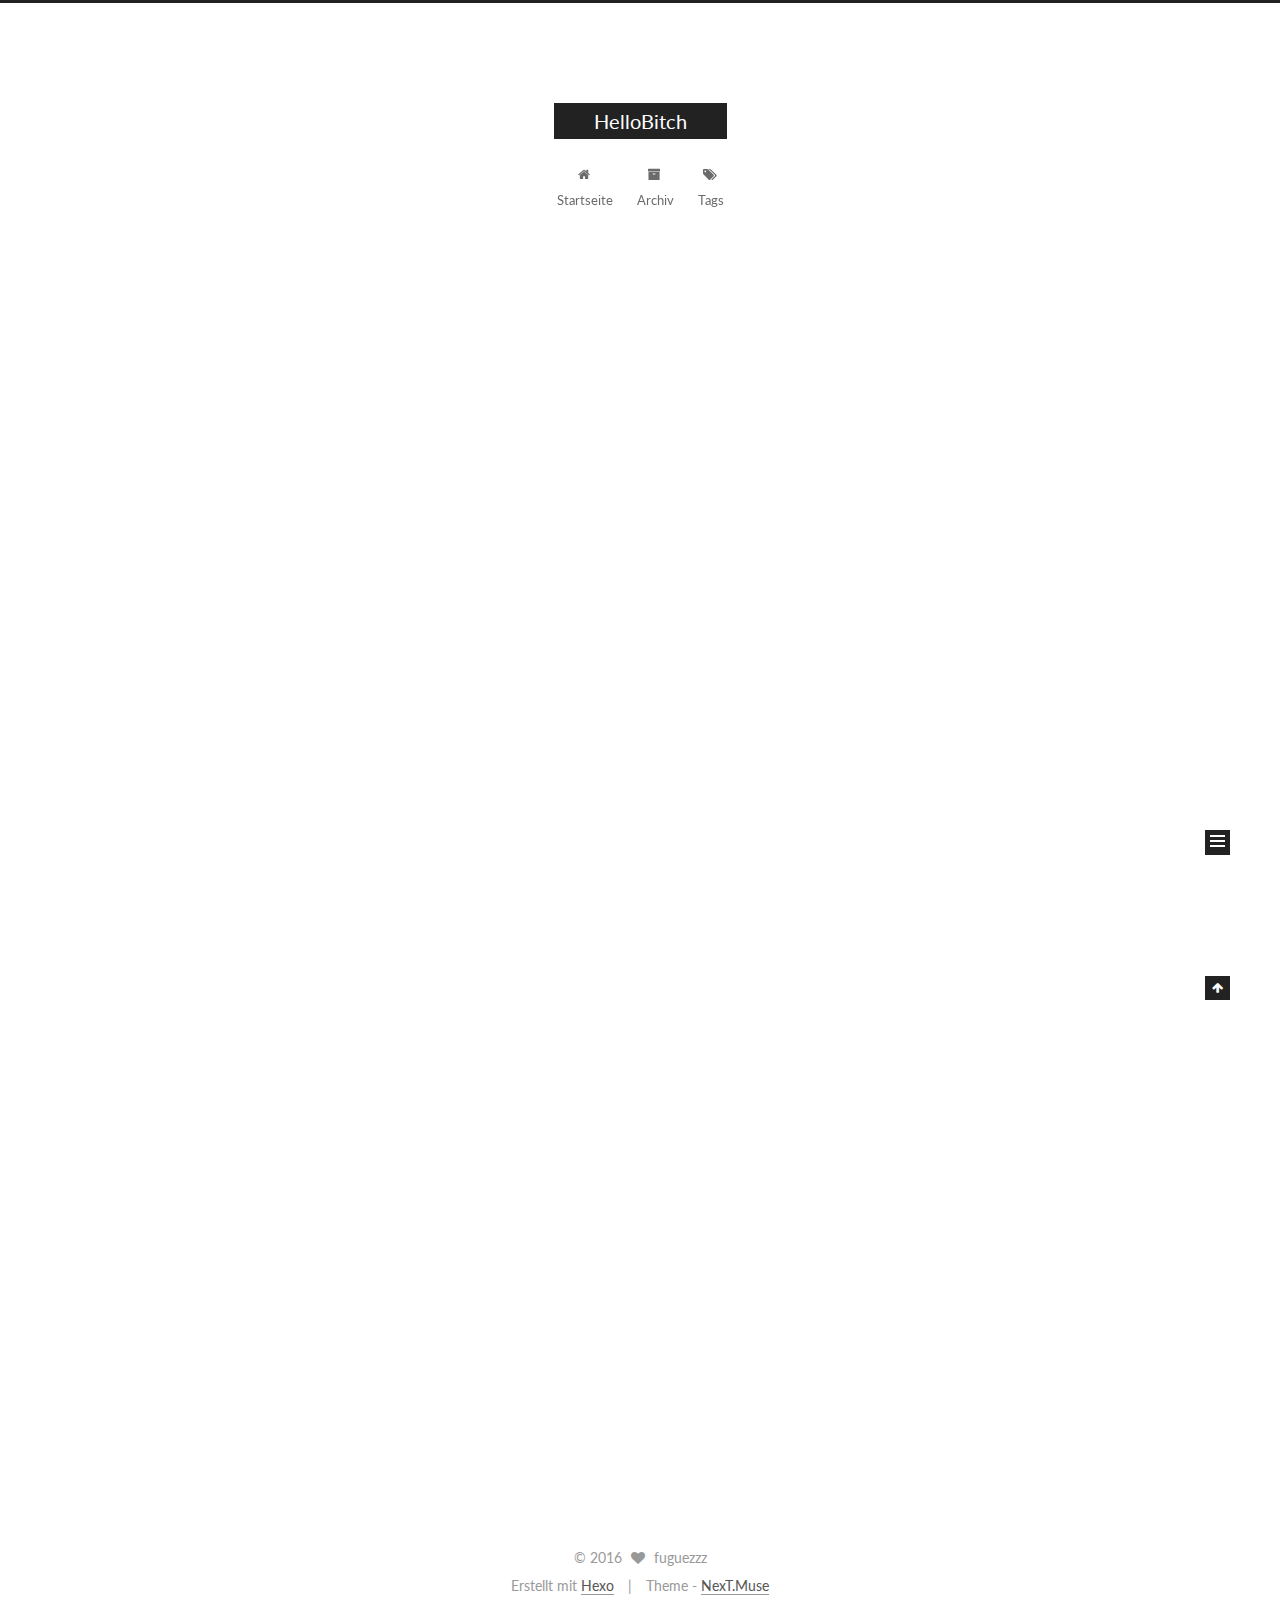
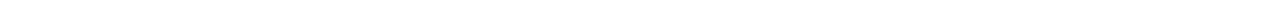
==== commit cee9be44: "Site updated: 2016-07-13 17:42:20" ====
--- a/index.html
+++ b/index.html
@@ -282,7 +282,7 @@
       
         
           
-            <p><iframe frameborder="no" border="0" marginwidth="0" marginheight="0" width="330" height="86" src="http://music.163.com/outchain/player?type=2&id=171075&auto=1&height=66"></iframe><br>Welcome to <a href="https://hexo.io/" target="_blank" rel="external">Hexo</a>! This is your very first post. Check <a href="https://hexo.io/docs/" target="_blank" rel="external">documentation</a> for more info. If you get any problems when using Hexo, you can find the answer in <a href="https://hexo.io/docs/troubleshooting.html" target="_blank" rel="external">troubleshooting</a> or you can ask me on <a href="https://github.com/hexojs/hexo/issues" target="_blank" rel="external">GitHub</a>.</p>
+            <p><iframe frameborder="no" border="0" marginwidth="0" marginheight="0" width="330" height="86" src="https://music.163.com/outchain/player?type=2&id=171075&auto=1&height=66"></iframe><br>Welcome to <a href="https://hexo.io/" target="_blank" rel="external">Hexo</a>! This is your very first post. Check <a href="https://hexo.io/docs/" target="_blank" rel="external">documentation</a> for more info. If you get any problems when using Hexo, you can find the answer in <a href="https://hexo.io/docs/troubleshooting.html" target="_blank" rel="external">troubleshooting</a> or you can ask me on <a href="https://github.com/hexojs/hexo/issues" target="_blank" rel="external">GitHub</a>.</p>
 <h2 id="Quick-Start"><a href="#Quick-Start" class="headerlink" title="Quick Start"></a>Quick Start</h2><h3 id="Create-a-new-post"><a href="#Create-a-new-post" class="headerlink" title="Create a new post"></a>Create a new post</h3><figure class="highlight bash"><table><tr><td class="gutter"><pre><div class="line">1</div></pre></td><td class="code"><pre><div class="line">$ hexo new <span class="string">"My New Post"</span></div></pre></td></tr></table></figure>
 <p>More info: <a href="https://hexo.io/docs/writing.html" target="_blank" rel="external">Writing</a></p>
 <h3 id="Run-server"><a href="#Run-server" class="headerlink" title="Run server"></a>Run server</h3><figure class="highlight bash"><table><tr><td class="gutter"><pre><div class="line">1</div></pre></td><td class="code"><pre><div class="line">$ hexo server</div></pre></td></tr></table></figure>
--- a/css/main.css
+++ b/css/main.css
@@ -1548,7 +1548,7 @@
   width: 4px;
   height: 4px;
   border-radius: 50%;
-  background: #b6559d;
+  background: #5e75ff;
 }
 .links-of-blogroll {
   font-size: 13px;
